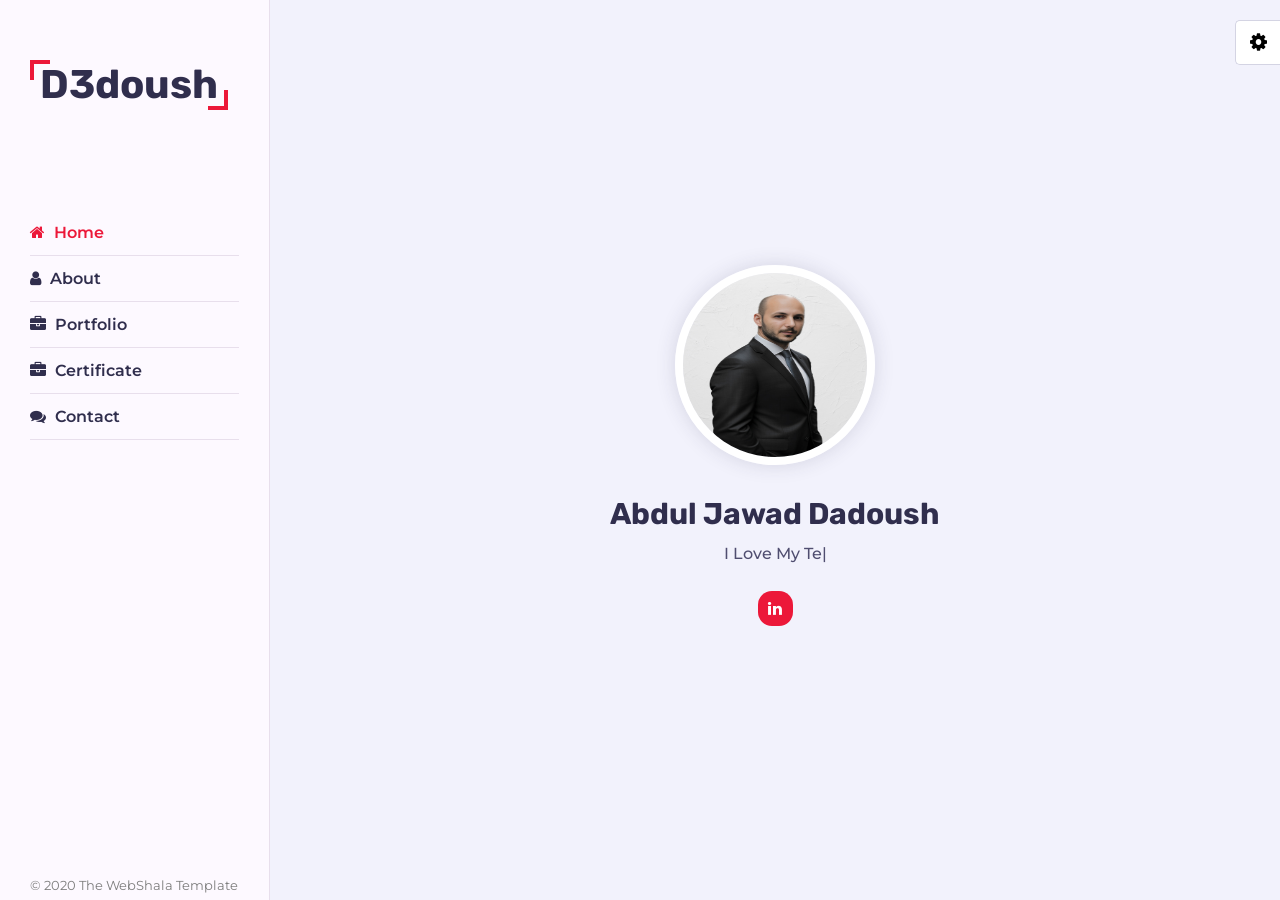
==== index.html @ fc51010d "add new pics2" ====
<!DOCTYPE html>
<html lang="pt-br">

<head>
  <title>Personal Portfolio Template</title>
  <meta charset="utf-8">
  <meta name="viewport" content="width=device-width, initial-scale=1">
  <!-- Template css Files -->
  <link rel="stylesheet" href="css/style.css" type="text/css">

  <!-- Live Style Switcher - Demo Only -->
  <link rel="stylesheet" class="alternate-style" title="pink" href="css/skins/pink.css" type="text/css">
  <link rel="stylesheet" class="alternate-style" title="blue" href="css/skins/blue.css" type="text/css" disabled>
  <link rel="stylesheet" class="alternate-style" title="green" href="css/skins/green.css" type="text/css" disabled>
  <link rel="stylesheet" class="alternate-style" title="orange" href="css/skins/orange.css" type="text/css" disabled>
  <link rel="stylesheet" class="alternate-style" title="yellow" href="css/skins/yellow.css" type="text/css" disabled>
  <link rel="stylesheet" href="css/styleSwitcher.css" type="text/css">
</head>

<body>

  <!-- Preloader -->
  <div class="preloader">
    <div class="loader">

    </div>
  </div>
  <!-- Preloader End -->

  <!-- Main Container -->
  <div class="main-container">
    <!-- Aside -->
    <div class="aside">
      <!-- Nav Toggler Btn -->
      <div class="nav-toggler">
        <span></span>
      </div>
      <div class="aside-inner">
        <!-- Logo -->
        <div class="logo">
          <a href="#">D3doush</a>
        </div>
        <!-- Nav -->
        <ul class="nav">
          <li><a href="#home" class="active"><i class="fa fa-home"></i> Home</a></li>
          <li><a href="#about"><i class="fa fa-user"></i> About</a></li>
          <li><a href="#portfolio"><i class="fa fa-briefcase"></i> Portfolio</a></li>
          <li><a href="#Certificate"><i class="fa fa-briefcase"></i> Certificate</a></li>
          <li><a href="#contact"><i class="fa fa-comments"></i> Contact</a></li>
        </ul>
        <!-- Copyright -->
        <div class="copyright-text">
          &copy; 2020 The WebShala Template
        </div>
      </div>
    </div>
    <!-- Aside End -->
    <!-- Main Content -->
    <div class="main-content">

      <!-- Home Section -->
      <section class="home section active" id="home">
        <div class="container">
          <div class="intro">
            <img src="images/about.jpg" alt="profile" class="shadow-dark">
            <h1>Abdul Jawad Dadoush</h1>
            <span class="iTyped"></span>
            <div class="social-links">
              <a href="https://www.linkedin.com/in/abdul-jawad-dadoush/"><i class="fa fa-linkedin"></i></a>
            </div>
          </div>
        </div>
      </section>
      <!-- Home Section End -->

      <!-- About Section -->
      <section class="about section" id="about">
        <div class="container">
          <div class="row">
            <div class="section-title padd-15">
              <h2>About Me</h2>
            </div>
          </div>
          <div class="row">
            <div class="about-content padd-15">
              <div class="row">
                <div class="about-text padd-15">
                  <h3>I'm Abdul Jawad  <span>VM Team Leader</span></h3>
                  <p>Hi! My name is Abdul Jawad, a results-driven Visual Merchandising Leader with over 15 years of experience across the beauty sectors. I specialize in aligning global VM strategies with regional market execution, leading cross-functional teams, and creating innovative, customer-centric visual solutions.

My work is firmly grounded in the vision and strategy of the Global and Middle East leadership, ensuring that all visual initiatives reflect brand excellence, regional relevance, and business impact. I bring deep technical knowledge, strategic vision, and hands-on field experience to every project I lead. </p>
                </div>
              </div>
              <div class="row">
                <div class="personal-info padd-15">
                  <div class="row">
                    <div class="info-item padd-15">
                      <p>Birthday : <span>11 Feb 1987</span></p>
                    </div>
                    <div class="info-item padd-15">
                      <p>Age : <span>38</span></p>
                    </div>
                    <div class="info-item padd-15">
                      <p>Website : <span>d3doush.github.io/AbdulJawad-Dadoush</span></p>
                    </div>
                    <div class="info-item padd-15">
                      <p>Email : <span>d3doush@hotmail.com</span></p>
                    </div>
                    <div class="info-item padd-15">
                      <p>Phone : <span>+966 56 98 10 543</span></p>
                    </div>
                    <div class="info-item padd-15">
                      <p>City : <span>Dammam</span></p>
                    </div>
                  </div>
                  <div class="row">
                    <div class="buttons padd-15">
                      <a href="Abdul-Jawad-Dadoush CV25.pdf" class="btn">Download Cv</a>
                      <a href="#contact" data-section-index="1" class="btn hire-me">Hire me</a>
                    </div>
                  </div>
                </div>
                <div class="skills padd-15">
                  <div class="row">
                    <div class="skill-item padd-15">
                      <h5>CorelDraw</h5>
                      <div class="progress">
                        <div class="progress-in" style="width: 60%;"></div>
                        <div class="skill-porcent">
                          60%
                        </div>
                      </div>
                    </div>
                    <div class="skill-item padd-15">
                      <h5>SketchUp</h5>
                      <div class="progress">
                        <div class="progress-in" style="width: 70%;"></div>
                        <div class="skill-porcent">
                          70%
                        </div>
                      </div>
                    </div>
                    <div class="skill-item padd-15">
                      <h5>Adobe Photoshop</h5>
                      <div class="progress">
                        <div class="progress-in" style="width: 75%;"></div>
                        <div class="skill-porcent">
                          75%
                        </div>
                      </div>
                    </div>
                    <div class="skill-item padd-15">
                      <h5>Adobe Illustrator</h5>
                      <div class="progress">
                        <div class="progress-in" style="width: 80%;"></div>
                        <div class="skill-porcent">
                          80%
                        </div>
                      </div>
                    </div>
                    <div class="skill-item padd-15">
                      <h5>Microsoft Excel</h5>
                      <div class="progress">
                        <div class="progress-in" style="width: 85%;"></div>
                        <div class="skill-porcent">
                          85%
                        </div>
                      </div>
                    </div>
                                        <div class="skill-item padd-15">
                      <h5>Adaptable & Quick learner
</h5>
                      <div class="progress">
                        <div class="progress-in" style="width: 100%;"></div>
                        <div class="skill-porcent">
                          100%
                        </div>
                      </div>
                    </div>
                  </div>
                </div>
              </div>
              <div class="row">
                <div class="my missions padd-15">
                  <h3 class="title">My Missions</h3>
                  <div class="row">
                    <div class="timeline-box padd-15">
                      <div class="timeline shadow-dark">
                        <!-- timeline Item -->
                        <div class="timeline-item">
                          <div class="circle-dot"></div>
                          <h4 class="timeline-title">VM Strategy Execution</h4>
                          <p class="timeline-text">Plan and execute Visual Merchandising strategies in stores/exhibitions.</p>
                        </div>
                        <!-- timeline Item End -->
                        <!-- timeline Item -->
                        <div class="timeline-item">
                          <div class="circle-dot"></div>
                          <h4 class="timeline-title">Brand Consistency</h4>
                          <p class="timeline-text">Ensure brand identity and visual guidelines are respected.</p>
                        </div>
                        <!-- timeline Item End -->
                        <!-- timeline Item -->
                        <div class="timeline-item">
                          <div class="circle-dot"></div>
                          <h4 class="timeline-title">Cross-Team Coordination</h4>
                          <p class="timeline-text">Coordinate with internal teams (Marketing, Sales, Store Managers, HQ)</p>
                        </div>
                        <!-- timeline Item End -->                         
                        <!-- timeline Item -->
                        <div class="timeline-item">
                          <div class="circle-dot"></div>
                          <h4 class="timeline-title">Training & Guidance</h4>
                          <p class="timeline-text">Provide training and guidance to field teams on VM standards.</p>
                        </div>
                        <!-- timeline Item End -->
                        <!-- timeline Item -->
                        <div class="timeline-item">
                          <div class="circle-dot"></div>
                          <h4 class="timeline-title">Budget Management</h4>
                          <p class="timeline-text">Manage budgets related to VM (production, maintenance, campaigns).</p>
                        </div>
                        <!-- timeline Item End -->
                        <!-- timeline Item -->
                        <div class="timeline-item">
                          <div class="circle-dot"></div>
                          <h4 class="timeline-title">Campaigns & Animations</h4>
                          <p class="timeline-text">Supervise animations / campaigns / promotional activities in stores.</p>
                        </div>
                        <!-- timeline Item End -->
                        <!-- timeline Item -->
                        <div class="timeline-item">
                          <div class="circle-dot"></div>
                          <h4 class="timeline-title">Quality Control & Reporting</h4>
                          <p class="timeline-text">Monitor execution quality and provide reports.</p>
                        </div>
                        <!-- timeline Item End -->
                        <!-- timeline Item -->
                        <div class="timeline-item">
                          <div class="circle-dot"></div>
                          <h4 class="timeline-title">Display Innovation</h4>
                          <p class="timeline-text">Propose and develop new display tools (stands, boxes, decorations).</p>
                        </div>
                        <!-- timeline Item End -->
                        <!-- timeline Item -->
                        <div class="timeline-item">
                          <div class="circle-dot"></div>
                          <h4 class="timeline-title">Trends & Technology Updates</h4>
                          <p class="timeline-text">Stay updated with latest VM trends and technologies.</p>
                        </div>
                        <!-- timeline Item End -->
                                                 <!-- timeline Item -->
                        <div class="timeline-item">
                          <div class="circle-dot"></div>
                          <h4 class="timeline-title">Team Leadership</h4>
                          <p class="timeline-text">Manage and lead teams of coordinators, supervisors, or Field VMs.</p>
                        </div>
                        <!-- timeline Item End -->
                        <!-- timeline Item -->
                        <div class="timeline-item">
                          <div class="circle-dot"></div>
                          <h4 class="timeline-title">Policies & Compliance</h4>
                          <p class="timeline-text">Strong focus on policies, compliance, and company procedures.</p>
                        </div>
                        <!-- timeline Item End -->
                        <!-- timeline Item -->
                        <div class="timeline-item">
                          <div class="circle-dot"></div>
                          <h4 class="timeline-title">KPI & Performance Management</h4>
                          <p class="timeline-text">Involves leadership and performance management (KPIs) of a large team.</p>
                        </div>
                        <!-- timeline Item End -->
                        <!-- timeline Item -->
                        <div class="timeline-item">
                          <div class="circle-dot"></div>
                          <h4 class="timeline-title">Systems & Processes Development</h4>
                          <p class="timeline-text">Strong role in developing internal policies, systems, and processes.</p>
                        </div>
                        <!-- timeline Item End -->
                        <!-- timeline Item -->
                        <div class="timeline-item">
                          <div class="circle-dot"></div>
                          <h4 class="timeline-title">Local Culture Adaptation</h4>
                          <p class="timeline-text">Special emphasis on local culture adaptation (SAUDI ARABIA KINGDOM region).</p>
                        </div>
                        <!-- timeline Item End -->
                        <!-- timeline Item -->
                        <div class="timeline-item">
                          <div class="circle-dot"></div>
                          <h4 class="timeline-title">Health & Safety Compliance</h4>
                          <p class="timeline-text">Responsibility for health & safety compliance during installations.</p>
                        </div>
                        <!-- timeline Item End -->
                        <!-- timeline Item -->
                        <div class="timeline-item">
                          <div class="circle-dot"></div>
                          <h4 class="timeline-title">Store Openings & Refits</h4>
                          <p class="timeline-text">Strong focus on store openings and refits.</p>
                        </div>
                        <!-- timeline Item End -->
                        <!-- timeline Item -->
                        <div class="timeline-item">
                          <div class="circle-dot"></div>
                          <h4 class="timeline-title">Large-Scale Animations / Podiums</h4>
                          <p class="timeline-text">Manages large-scale animations and podiums (malls, mega events).</p>
                        </div>
                        <!-- timeline Item End --> 
                        <!-- timeline Item -->
                        <div class="timeline-item">
                          <div class="circle-dot"></div>
                          <h4 class="timeline-title">Store & Counter Maintenance</h4>
                          <p class="timeline-text">Oversees maintenance of stores and counters to ensure high standards.</p>
                        </div>
                        <!-- timeline Item End --> 
                        <!-- timeline Item -->
                        <div class="timeline-item">
                          <div class="circle-dot"></div>
                          <h4 class="timeline-title">Sustainability Projects</h4>
                          <p class="timeline-text">Leads sustainability projects (recycling, reusing, eco-friendly disposal).</p>
                        </div>
                        <!-- timeline Item End --> 
                        <!-- timeline Item -->
                        <div class="timeline-item">
                          <div class="circle-dot"></div>
                          <h4 class="timeline-title">HQ–Regional–Local Alignment</h4>
                          <p class="timeline-text">Acts as a bridge between HQ, regional, local teams, retailers, and suppliers.</p>
                        </div>
                        <!-- timeline Item End -->                                                                                                                                                                                                                                 
                      </div>
                    </div>
                  </div>
                <div class="education padd-15">
                  <h3 class="title">Education</h3>
                  <div class="row">
                    <div class="timeline-box padd-15">
                      <div class="timeline shadow-dark">
                        <!-- timeline Item -->
                        <div class="timeline-item">
                          <div class="circle-dot"></div>
                          <h6 class="timeline-date"><i class="fa fa-calendar"></i> 2012</h6>
                          <h4 class="timeline-title">Retail</h4>
                          <p class="timeline-text">BTEC EDEXCEL.</p>
                        </div>
                        <!-- timeline Item End -->
                      </div>
                    </div>
                  </div>
                </div>
                <div class="proud to padd-15">
                  <h3 class="title">Proud to</h3>
                  <div class="row">
                    <div class="timeline-box padd-15">
                      <div class="timeline shadow-dark">
                        <!-- timeline Item -->
                        <div class="timeline-item">
                          <div class="circle-dot"></div>
                          <h6 class="timeline-date"><i class="fa fa-calendar"></i> 2025</h6>
                          <h4 class="timeline-title">Logistics & Supply Chain</h4>
                          <p class="timeline-text">Developed and implemented a inventory system, improving field accuracy and asset control.</p>
                        </div>
                        <!-- timeline Item End -->
                        <!-- timeline Item -->
                        <div class="timeline-item">
                          <div class="circle-dot"></div>
                          <h6 class="timeline-date"><i class="fa fa-calendar"></i> 2023</h6>
                          <h4 class="timeline-title">Visual Merchandising</h4>
                          <p class="timeline-text">Created an interactive Google Maps visualization tool displaying all POS locations across the Eastern Region, enabling visiting & auditing by senior management without field assistance.</p>
                        </div>
                        <!-- timeline Item End -->
                        <!-- timeline Item -->
                        <div class="timeline-item">
                          <div class="circle-dot"></div>
                          <h6 class="timeline-date"><i class="fa fa-calendar"></i> 2022</h6>
                          <h4 class="timeline-title">Visual Merchandising / Asset Management</h4>
                          <p class="timeline-text">Led full classification of POSM across the Kingdom within record time.</p>
                        </div>
                        <!-- timeline Item End -->                         
                        <!-- timeline Item -->
                        <div class="timeline-item">
                          <div class="circle-dot"></div>
                          <h6 class="timeline-date"><i class="fa fa-calendar"></i> 2022</h6>
                          <h4 class="timeline-title">Marketing</h4>
                          <p class="timeline-text">Designed a Snapchat filter for Women’s Day across multiple brands.</p>
                        </div>
                        <!-- timeline Item End -->
                      </div>
                    </div>
                  </div>
                </div>
              </div>

                <div class="experience padd-15">
                  <h3 class="title">Experience</h3>
                  <div class="row">
                    <div class="timeline-box padd-15">
                      <div class="timeline shadow-dark">
                        <!-- timeline Item -->
                        <div class="timeline-item">
                          <div class="circle-dot"></div>
                          <h6 class="timeline-date"><i class="fa fa-calendar"></i> 2019 - Now</h6>
                          <h4 class="timeline-title">Visual Merchandiser - Coty Beauty</h4>
                          <p class="timeline-text"><!-- كتابة عن المنصب//></p>
                        </div>
                        <!-- timeline Item End -->
                        <!-- timeline Item -->
                        <div class="timeline-item">
                          <div class="circle-dot"></div>
                          <h6 class="timeline-date"><i class="fa fa-calendar"></i> 2016 - 2018</h6>
                          <h4 class="timeline-title">Specialist - Sephora Arabia LTD</h4>
                          <p class="timeline-text"><!-- كتابة عن المنصب//></p>
                        </div>
                        <!-- timeline Item End -->
                        <!-- timeline Item -->
                        <div class="timeline-item">
                          <div class="circle-dot"></div>
                          <h6 class="timeline-date"><i class="fa fa-calendar"></i> 2014 - 2016</h6>
                          <h4 class="timeline-title">Field trainer - L’Oréal perfumes luxe KSA</h4>
                          <p class="timeline-text"><!-- كتابة عن المنصب--></p>
                        </div>
                        <!-- timeline Item End -->
                      </div>
                    </div>
                  </div>
                </div>
                
              </div>
            </div>
          </div>
        </div>
      </section>
      <!-- About Section End -->

      <!-- Service Section -->
      <section class="service section" id="services">
        <div class="container">
          <div class="row">
            <div class="section-title padd-15">
              <h2>Services</h2>
            </div>
          </div>
          <div class="row">
            <!-- Service item -->
            <div class="service-item padd-15">
              <div class="service-item-inner">
                <div class="icon"><i class="fa fa-laptop"></i></div>
                <h4>Web Design</h4>
                <p>Lorem Ipsum is simply dummy text of the printing and typesetting industry Lorem Ipsum.</p>
              </div>
            </div>
            <!-- Service item End -->
            <!-- Service item -->
            <div class="service-item padd-15">
              <div class="service-item-inner">
                <div class="icon"><i class="fa fa-photo"></i></div>
                <h4>Photography</h4>
                <p>Lorem Ipsum is simply dummy text of the printing and typesetting industry Lorem Ipsum.</p>
              </div>
            </div>
            <!-- Service item End -->
            <!-- Service item -->
            <div class="service-item padd-15">
              <div class="service-item-inner">
                <div class="icon"><i class="fa fa-code"></i></div>
                <h4>Web Development</h4>
                <p>Lorem Ipsum is simply dummy text of the printing and typesetting industry Lorem Ipsum.</p>
              </div>
            </div>
            <!-- Service item End -->
            <!-- Service item -->
            <div class="service-item padd-15">
              <div class="service-item-inner">
                <div class="icon"><i class="fa fa-film"></i></div>
                <h4>Video Editing</h4>
                <p>Lorem Ipsum is simply dummy text of the printing and typesetting industry Lorem Ipsum.</p>
              </div>
            </div>
            <!-- Service item End -->
            <!-- Service item -->
            <div class="service-item padd-15">
              <div class="service-item-inner">
                <div class="icon"><i class="fa fa-rocket"></i></div>
                <h4>Seo Optimization</h4>
                <p>Lorem Ipsum is simply dummy text of the printing and typesetting industry Lorem Ipsum.</p>
              </div>
            </div>
            <!-- Service Item End -->
            <!-- Service Item -->
            <div class="service-item padd-15">
              <div class="service-item-inner">
                <div class="icon"><i class="fa fa-paint-brush"></i></div>
                <h4>Logo Design</h4>
                <p>Lorem Ipsum is simply dummy text of the printing and typesetting industry Lorem Ipsum.</p>
              </div>
            </div>
            <!-- Service item End -->
          </div>
        </div>
      </section>
      <!-- Service Section End -->

      <!-- Portfolio Section -->
      <section class="portfolio section" id="portfolio">
        <div class="container">
          <div class="row">
            <div class="section-title padd-15">
              <h2>Portfolio</h2>
            </div>
          </div>
          <div class="row">
            <div class="portfolio-filter padd-15">
              <button type="button" class="active" data-filter="all">All</button>
              <button type="button" data-filter="POS">POS</button>
              <button type="button" data-filter="PODIUM">PODIUM</button>
              <button type="button" data-filter="FUN">FUN</button>
              <button type="button" data-filter="STAND">STAND</button>
            </div>
          </div>
          <div class="row">
             <!-- Portfolio Item -->
            <div class="portfolio-item padd-15" data-category="POS">
              <div class="portfolio-item-inner shadow-dark">
                <div class="portfolio-img">
                  <img src="images/portfolio/Rimmel-cp1.jpeg" alt="POS">
                </div>
                <div class="portfolio-info">
                  <h4>Rimmel K&F DISPLAY</h4>
                  <div class="icon">
                    <i class="fa fa-search"></i>
                  </div>
                </div>
              </div>
            </div>
            <!-- Portfolio Item End -->
                        <!-- Portfolio Item -->
            <div class="portfolio-item padd-15" data-category="POS">
              <div class="portfolio-item-inner shadow-dark">
                <div class="portfolio-img">
                  <img src="images/portfolio/Rimmel-cp.jpeg" alt="POS">
                </div>
                <div class="portfolio-info">
                  <h4>Rimmel K&F WINDOW DISPLAY</h4>
                  <div class="icon">
                    <i class="fa fa-search"></i>
                  </div>
                </div>
              </div>
            </div>
            <!-- Portfolio Item End --> 
             <!-- Portfolio Item -->
            <div class="portfolio-item padd-15" data-category="PODIUM">
              <div class="portfolio-item-inner shadow-dark">
                <div class="portfolio-img">
                  <img src="images/portfolio/BJS-WATSONS.jpg" alt="PODIUM">
                </div>
                <div class="portfolio-info">
                  <h4>BOURJOIS PODIUM</h4>
                  <div class="icon">
                    <i class="fa fa-search"></i>
                  </div>
                </div>
              </div>
            </div>
            <!-- Portfolio Item End -->
            <!-- Portfolio Item -->
            <div class="portfolio-item padd-15" data-category="POS">
              <div class="portfolio-item-inner shadow-dark">
                <div class="portfolio-img">
                  <img src="images/portfolio/BJS3.jpg" alt="POS">
                </div>
                <div class="portfolio-info">
                  <h4>BOURJOIS PERFUME WINDOW DISPLAY</h4>
                  <div class="icon">
                    <i class="fa fa-search"></i>
                  </div>
                </div>
              </div>
            </div>
            <!-- Portfolio Item End -->
            <!-- Portfolio Item -->
            <div class="portfolio-item padd-15" data-category="POS">
              <div class="portfolio-item-inner shadow-dark">
                <div class="portfolio-img">
                  <img src="images/portfolio/BJS4.jpg" alt="POS">
                </div>
                <div class="portfolio-info">
                  <h4>BOURJOIS PERFUME WINDOW DISPLAY</h4>
                  <div class="icon">
                    <i class="fa fa-search"></i>
                  </div>
                </div>
              </div>
            </div>
            <!-- Portfolio Item End -->            
            <!-- Portfolio Item -->
            <div class="portfolio-item padd-15" data-category="POS">
              <div class="portfolio-item-inner shadow-dark">
                <div class="portfolio-img">
                  <img src="images/portfolio/1_2 - Photo.jpg" alt="POS">
                </div>
                <div class="portfolio-info">
                  <h4>POS COTY BEAUTY 25</h4>
                  <div class="icon">
                    <i class="fa fa-search"></i>
                  </div>
                </div>
              </div>
            </div>
            <!-- Portfolio Item End -->
            <!-- Portfolio Item -->
            <div class="portfolio-item padd-15" data-category="POS">
              <div class="portfolio-item-inner shadow-dark">
                <div class="portfolio-img">
                  <img src="images/portfolio/1_3 - Photo.jpg" alt="POS">
                </div>
                <div class="portfolio-info">
                  <h4>POS COTY BEAUTY 25</h4>
                  <div class="icon">
                    <i class="fa fa-search"></i>
                  </div>
                </div>
              </div>
            </div>
            <!-- Portfolio Item End -->
            <!-- Portfolio Item -->
            <div class="portfolio-item padd-15" data-category="POS">
              <div class="portfolio-item-inner shadow-dark">
                <div class="portfolio-img">
                  <img src="images/portfolio/1_4 - Photo.jpg" alt="POS">
                </div>
                <div class="portfolio-info">
                  <h4>POS COTY BEAUTY 25</h4>
                  <div class="icon">
                    <i class="fa fa-search"></i>
                  </div>
                </div>
              </div>
            </div>
            <!-- Portfolio Item End -->
            <!-- Portfolio Item -->
            <div class="portfolio-item padd-15" data-category="POS">
              <div class="portfolio-item-inner shadow-dark">
                <div class="portfolio-img">
                  <img src="images/portfolio/Gift Tower.jpg" alt="POS">
                </div>
                <div class="portfolio-info">
                  <h4>POS COTY BEAUTY 25</h4>
                  <div class="icon">
                    <i class="fa fa-search"></i>
                  </div>
                </div>
              </div>
            </div>
            <!-- Portfolio Item End -->
            <!-- Portfolio Item -->
            <div class="portfolio-item padd-15" data-category="POS">
              <div class="portfolio-item-inner shadow-dark">
                <div class="portfolio-img">
                  <img src="images/portfolio/WATSONS1.jpg" alt="POS">
                </div>
                <div class="portfolio-info">
                  <h4>WATSONS 23</h4>
                  <div class="icon">
                    <i class="fa fa-search"></i>
                  </div>
                </div>
              </div>
            </div>
            <!-- Portfolio Item End -->

            <!-- Portfolio Item -->
            <div class="portfolio-item padd-15" data-category="POS">
              <div class="portfolio-item-inner shadow-dark">
                <div class="portfolio-img">
                  <img src="images/portfolio/RML3.jpg" alt="POS">
                </div>
                <div class="portfolio-info">
                  <h4>WATSONS 23</h4>
                  <div class="icon">
                    <i class="fa fa-search"></i>
                  </div>
                </div>
              </div>
            </div>
            <!-- Portfolio Item End -->
            <!-- Portfolio Item -->
            <div class="portfolio-item padd-15" data-category="POS">
              <div class="portfolio-item-inner shadow-dark">
                <div class="portfolio-img">
                  <img src="images/portfolio/WATSONSENDYEAR.jpg" alt="POS">
                </div>
                <div class="portfolio-info">
                  <h4>WATSONS 22</h4>
                  <div class="icon">
                    <i class="fa fa-search"></i>
                  </div>
                </div>
              </div>
            </div>
            <!-- Portfolio Item End -->
            <!-- Portfolio Item -->
            <div class="portfolio-item padd-15" data-category="POS">
              <div class="portfolio-item-inner shadow-dark">
                <div class="portfolio-img">
                  <img src="images/portfolio/WATSONS2.jpg" alt="POS">
                </div>
                <div class="portfolio-info">
                  <h4>WATSONS 23</h4>
                  <div class="icon">
                    <i class="fa fa-search"></i>
                  </div>
                </div>
              </div>
            </div>
            <!-- Portfolio Item End -->
            <!-- Portfolio Item -->
            <div class="portfolio-item padd-15" data-category="POS">
              <div class="portfolio-item-inner shadow-dark">
                <div class="portfolio-img">
                  <img src="images/portfolio/WATSONS3.jpg" alt="POS">
                </div>
                <div class="portfolio-info">
                  <h4>WATSONS 23</h4>
                  <div class="icon">
                    <i class="fa fa-search"></i>
                  </div>
                </div>
              </div>
            </div>
            <!-- Portfolio Item End -->
            <!-- Portfolio Item -->
            <div class="portfolio-item padd-15" data-category="POS">
              <div class="portfolio-item-inner shadow-dark">
                <div class="portfolio-img">
                  <img src="images/portfolio/WATSONS4.jpg" alt="POS">
                </div>
                <div class="portfolio-info">
                  <h4>WATSONS 23</h4>
                  <div class="icon">
                    <i class="fa fa-search"></i>
                  </div>
                </div>
              </div>
            </div>
            <!-- Portfolio Item End -->
            <!-- Portfolio Item -->
            <div class="portfolio-item padd-15" data-category="POS">
              <div class="portfolio-item-inner shadow-dark">
                <div class="portfolio-img">
                  <img src="images/portfolio/bjs.jpg" alt="POS">
                </div>
                <div class="portfolio-info">
                  <h4>Bourjois</h4>
                  <div class="icon">
                    <i class="fa fa-search"></i>
                  </div>
                </div>
              </div>
            </div>
            <!-- Portfolio Item End -->
            <!-- Portfolio Item -->
            <div class="portfolio-item padd-15" data-category="POS">
              <div class="portfolio-item-inner shadow-dark">
                <div class="portfolio-img">
                  <img src="images/portfolio/bjs1.jpg" alt="POS">
                </div>
                <div class="portfolio-info">
                  <h4>Bourjois</h4>
                  <div class="icon">
                    <i class="fa fa-search"></i>
                  </div>
                </div>
              </div>
            </div>
            <!-- Portfolio Item End -->
            <!-- Portfolio Item -->
            <div class="portfolio-item padd-15" data-category="PODIUM">
              <div class="portfolio-item-inner shadow-dark">
                <div class="portfolio-img">
                  <img src="images/portfolio/podium jan23_1 - Photo.jpg" alt="PODIUM">
                </div>
                <div class="portfolio-info">
                  <h4>PODIUM RIMMEL 23</h4>
                  <div class="icon">
                    <i class="fa fa-search"></i>
                  </div>
                </div>
              </div>
            </div>
            <!-- Portfolio Item End -->
            <!-- Portfolio Item -->
            <div class="portfolio-item padd-15" data-category="PODIUM">
              <div class="portfolio-item-inner shadow-dark">
                <div class="portfolio-img">
                  <img src="images/portfolio/RML2.jpg" alt="PODIUM">
                </div>
                <div class="portfolio-info">
                  <h4>PODIUM RIMMEL 23</h4>
                  <div class="icon">
                    <i class="fa fa-search"></i>
                  </div>
                </div>
              </div>
            </div>
            <!-- Portfolio Item End -->            
            <!-- Portfolio Item -->
            <div class="portfolio-item padd-15" data-category="PODIUM">
              <div class="portfolio-item-inner shadow-dark">
                <div class="portfolio-img">
                  <img src="images/portfolio/RML4.jpg" alt="PODIUM">
                </div>
                <div class="portfolio-info">
                  <h4>PODIUM RIMMEL 23</h4>
                  <div class="icon">
                    <i class="fa fa-search"></i>
                  </div>
                </div>
              </div>
            </div>
            <!-- Portfolio Item End -->            
            <!-- Portfolio Item -->
            <div class="portfolio-item padd-15" data-category="PODIUM">
              <div class="portfolio-item-inner shadow-dark">
                <div class="portfolio-img">
                  <img src="images/portfolio/RML1.jpg" alt="PODIUM">
                </div>
                <div class="portfolio-info">
                  <h4>PODIUM RIMMEL 21</h4>
                  <div class="icon">
                    <i class="fa fa-search"></i>
                  </div>
                </div>
              </div>
            </div>
            <!-- Portfolio Item End -->            
            <!-- Portfolio Item -->
            <div class="portfolio-item padd-15" data-category="PODIUM">
              <div class="portfolio-item-inner shadow-dark">
                <div class="portfolio-img">
                  <img src="images/portfolio/RML.jpg" alt="PODIUM">
                </div>
                <div class="portfolio-info">
                  <h4>PODIUM RIMMEL 21</h4>
                  <div class="icon">
                    <i class="fa fa-search"></i>
                  </div>
                </div>
              </div>
            </div>
            <!-- Portfolio Item End -->            
            <!-- Portfolio Item -->
            <div class="portfolio-item padd-15" data-category="PODIUM">
              <div class="portfolio-item-inner shadow-dark">
                <div class="portfolio-img">
                  <img src="images/portfolio/BJS-RIYADH.jpg" alt="PODIUM">
                </div>
                <div class="portfolio-info">
                  <h4>Boulevard city Riyadh</h4>
                  <div class="icon">
                    <i class="fa fa-search"></i>
                  </div>
                </div>
              </div>
            </div>
            <!-- Portfolio Item End -->
            <!-- Portfolio Item -->
            <div class="portfolio-item padd-15" data-category="PODIUM">
              <div class="portfolio-item-inner shadow-dark">
                <div class="portfolio-img">
                  <img src="images/portfolio/BJS-RIYADH1.jpg" alt="PODIUM">
                </div>
                <div class="portfolio-info">
                  <h4>Boulevard city Riyadh</h4>
                  <div class="icon">
                    <i class="fa fa-search"></i>
                  </div>
                </div>
              </div>
            </div>
            <!-- Portfolio Item End -->
            <!-- Portfolio Item -->
            <div class="portfolio-item padd-15" data-category="PODIUM">
              <div class="portfolio-item-inner shadow-dark">
                <div class="portfolio-img">
                  <img src="images/portfolio/BJS-RIYADH2.jpg" alt="PODIUM">
                </div>
                <div class="portfolio-info">
                  <h4>Boulevard city Riyadh</h4>
                  <div class="icon">
                    <i class="fa fa-search"></i>
                  </div>
                </div>
              </div>
            </div>
            <!-- Portfolio Item End -->
           <!-- Portfolio Item -->
            <div class="portfolio-item padd-15" data-category="PODIUM">
              <div class="portfolio-item-inner shadow-dark">
                <div class="portfolio-img">
                  <img src="images/portfolio/BJS-RIYADH3.jpg" alt="PODIUM">
                </div>
                <div class="portfolio-info">
                  <h4>Boulevard city Riyadh</h4>
                  <div class="icon">
                    <i class="fa fa-search"></i>
                  </div>
                </div>
              </div>
            </div>
            <!-- Portfolio Item End -->
            <!-- Portfolio Item -->
            <div class="portfolio-item padd-15" data-category="PODIUM">
              <div class="portfolio-item-inner shadow-dark">
                <div class="portfolio-img">
                  <img src="images/portfolio/podium jan23_2 - Photo.jpg" alt="PODIUM">
                </div>
                <div class="portfolio-info">
                  <h4>PODIUM RIMMEL 23</h4>
                  <div class="icon">
                    <i class="fa fa-search"></i>
                  </div>
                </div>
              </div>
            </div>
            <!-- Portfolio Item End -->
            <!-- Portfolio Item -->
            <div class="portfolio-item padd-15" data-category="PODIUM">
              <div class="portfolio-item-inner shadow-dark">
                <div class="portfolio-img">
                  <img src="images/portfolio/podium jan23_3 - Photo.jpg" alt="PODIUM">
                </div>
                <div class="portfolio-info">
                  <h4>PODIUM RIMMEL 23</h4>
                  <div class="icon">
                    <i class="fa fa-search"></i>
                  </div>
                </div>
              </div>
            </div>
            <!-- Portfolio Item End -->
            <!-- Portfolio Item -->
            <div class="portfolio-item padd-15" data-category="PODIUM">
              <div class="portfolio-item-inner shadow-dark">
                <div class="portfolio-img">
                  <img src="images/portfolio/podium jan23_6 - Photo.jpg" alt="PODIUM">
                </div>
                <div class="portfolio-info">
                  <h4>PODIUM RIMMEL 23</h4>
                  <div class="icon">
                    <i class="fa fa-search"></i>
                  </div>
                </div>
              </div>
            </div>
            <!-- Portfolio Item End -->
            <!-- Portfolio Item -->
            <div class="portfolio-item padd-15" data-category="PODIUM">
              <div class="portfolio-item-inner shadow-dark">
                <div class="portfolio-img">
                  <img src="images/portfolio/podium jan23_4 - Photo.jpg" alt="PODIUM">
                </div>
                <div class="portfolio-info">
                  <h4>PODIUM RIMMEL 23</h4>
                  <div class="icon">
                    <i class="fa fa-search"></i>
                  </div>
                </div>
              </div>
            </div>
            <!-- Portfolio Item End -->
            <!-- Portfolio Item -->
            <div class="portfolio-item padd-15" data-category="PODIUM">
              <div class="portfolio-item-inner shadow-dark">
                <div class="portfolio-img">
                  <img src="images/portfolio/MF_2 - Photo.jpg" alt="PODIUM">
                </div>
                <div class="portfolio-info">
                  <h4>MAX FACTOR PODIUM</h4>
                  <div class="icon">
                    <i class="fa fa-search"></i>
                  </div>
                </div>
              </div>
            </div>
            <!-- Portfolio Item End -->
            <!-- Portfolio Item -->
            <div class="portfolio-item padd-15" data-category="PODIUM">
              <div class="portfolio-item-inner shadow-dark">
                <div class="portfolio-img">
                  <img src="images/portfolio/MF_3 - Photo.jpg" alt="PODIUM">
                </div>
                <div class="portfolio-info">
                  <h4>MAX FACTOR PODIUM</h4>
                  <div class="icon">
                    <i class="fa fa-search"></i>
                  </div>
                </div>
              </div>
            </div>
            <!-- Portfolio Item End -->
            <!-- Portfolio Item -->
            <div class="portfolio-item padd-15" data-category="PODIUM">
              <div class="portfolio-item-inner shadow-dark">
                <div class="portfolio-img">
                  <img src="images/portfolio/MF_4 - Photo.jpg" alt="PODIUM">
                </div>
                <div class="portfolio-info">
                  <h4>MAX FACTOR PODIUM</h4>
                  <div class="icon">
                    <i class="fa fa-search"></i>
                  </div>
                </div>
              </div>
            </div>
            <!-- Portfolio Item End -->
            <!-- Portfolio Item -->
            <div class="portfolio-item padd-15" data-category="FUN">
              <div class="portfolio-item-inner shadow-dark">
                <div class="portfolio-img">
                  <img src="images/portfolio/nars1.jpg" alt="FUN">
                </div>
                <div class="portfolio-info">
                  <h4>Ice Cream Cart</h4>
                  <div class="icon">
                    <i class="fa fa-search"></i>
                  </div>
                </div>
              </div>
            </div>
            <!-- Portfolio Item End -->
            <!-- Portfolio Item -->
            <div class="portfolio-item padd-15" data-category="FUN">
              <div class="portfolio-item-inner shadow-dark">
                <div class="portfolio-img">
                  <img src="images/portfolio/nars2.jpg" alt="FUN">
                </div>
                <div class="portfolio-info">
                  <h4>Ice Cream Cart</h4>
                  <div class="icon">
                    <i class="fa fa-search"></i>
                  </div>
                </div>
              </div>
            </div>
            <!-- Portfolio Item End -->
            <!-- Portfolio Item -->
            <div class="portfolio-item padd-15" data-category="FUN">
              <div class="portfolio-item-inner shadow-dark">
                <div class="portfolio-img">
                  <img src="images/portfolio/DROP THE BALL.jpg" alt="FUN">
                </div>
                <div class="portfolio-info">
                  <h4>Drop the Ball</h4>
                  <div class="icon">
                    <i class="fa fa-search"></i>
                  </div>
                </div>
              </div>
            </div>
            <!-- Portfolio Item End -->
            <!-- Portfolio Item -->
            <div class="portfolio-item padd-15" data-category="FUN">
              <div class="portfolio-item-inner shadow-dark">
                <div class="portfolio-img">
                  <img src="images/portfolio/DROP THE BALL1.jpg" alt="FUN">
                </div>
                <div class="portfolio-info">
                  <h4>Drop the Ball</h4>
                  <div class="icon">
                    <i class="fa fa-search"></i>
                  </div>
                </div>
              </div>
            </div>
            <!-- Portfolio Item End -->
            <!-- Portfolio Item -->
            <div class="portfolio-item padd-15" data-category="FUN">
              <div class="portfolio-item-inner shadow-dark">
                <div class="portfolio-img">
                  <img src="images/portfolio/DROP THE BALL2.jpg" alt="FUN">
                </div>
                <div class="portfolio-info">
                  <h4>Drop the Ball</h4>
                  <div class="icon">
                    <i class="fa fa-search"></i>
                  </div>
                </div>
              </div>
            </div>
            <!-- Portfolio Item End -->
            <!-- Portfolio Item -->
            <div class="portfolio-item padd-15" data-category="FUN">
              <div class="portfolio-item-inner shadow-dark">
                <div class="portfolio-img">
                  <img src="images/portfolio/DROP THE BALL3.jpg" alt="FUN">
                </div>
                <div class="portfolio-info">
                  <h4>Drop the Ball</h4>
                  <div class="icon">
                    <i class="fa fa-search"></i>
                  </div>
                </div>
              </div>
            </div>
            <!-- Portfolio Item End -->
            <!-- Portfolio Item -->
            <div class="portfolio-item padd-15" data-category="STAND">
              <div class="portfolio-item-inner shadow-dark">
                <div class="portfolio-img">
                  <img src="images/portfolio/Stand.jpg" alt="STAND">
                </div>
                <div class="portfolio-info">
                  <h4>MAKE UP STAND</h4>
                  <div class="icon">
                    <i class="fa fa-search"></i>
                  </div>
                </div>
              </div>
            </div>
            <!-- Portfolio Item End -->
            <!-- Portfolio Item -->
            <div class="portfolio-item padd-15" data-category="STAND">
              <div class="portfolio-item-inner shadow-dark">
                <div class="portfolio-img">
                  <img src="images/portfolio/Stand1.jpg" alt="STAND">
                </div>
                <div class="portfolio-info">
                  <h4>MAKE UP STAND</h4>
                  <div class="icon">
                    <i class="fa fa-search"></i>
                  </div>
                </div>
              </div>
            </div>
            <!-- Portfolio Item End -->
            <!-- Portfolio Item -->
            <div class="portfolio-item padd-15" data-category="STAND">
              <div class="portfolio-item-inner shadow-dark">
                <div class="portfolio-img">
                  <img src="images/portfolio/Stand2.jpg" alt="STAND">
                </div>
                <div class="portfolio-info">
                  <h4>MAKE UP STAND</h4>
                  <div class="icon">
                    <i class="fa fa-search"></i>
                  </div>
                </div>
              </div>
            </div>
            <!-- Portfolio Item End -->
            <!-- Portfolio Item -->
            <div class="portfolio-item padd-15" data-category="STAND">
              <div class="portfolio-item-inner shadow-dark">
                <div class="portfolio-img">
                  <img src="images/portfolio/Stand3.jpg" alt="STAND">
                </div>
                <div class="portfolio-info">
                  <h4>MAKE UP STAND</h4>
                  <div class="icon">
                    <i class="fa fa-search"></i>
                  </div>
                </div>
              </div>
            </div>
            <!-- Portfolio Item End -->                                                    
          </div>
        </div>
      </section>
      <!-- Portfolio Section End -->


      
      <!-- Certificate Section -->
      <section class="portfolio section" id="Certificate">
        <div class="container">
          <div class="row">
            <div class="section-title padd-15">
              <h2>Certificate</h2>
            </div>
          </div>
          <div class="row">
            <div class="portfolio-filter padd-15">
              <button type="button" class="active" data-filter="all">All</button>
              <button type="button" data-filter="LVMH">LVMH</button>
              <button type="button" data-filter="CHALHOUB">CHALHOUB</button>
              <button type="button" data-filter="EDEXCEL">EDEXCEL</button>
            </div>
          </div>
          <div class="row">
            <!-- Certificate Item -->
            <div class="portfolio-item padd-15" data-category="POS">
              <div class="portfolio-item-inner shadow-dark">
                <div class="portfolio-img">
                  <img src="images/Certificate/LVMH INSIDE.jpg" alt="LVMH">
                </div>
                <div class="portfolio-info">
                  <h4>INSDIE LVMH</h4>
                  <div class="icon">
                    <i class="fa fa-search"></i>
                  </div>
                </div>
              </div>
            </div>
            <!-- Certificate Item End -->
                        <!-- Certificate Item -->
            <div class="portfolio-item padd-15" data-category="POS">
              <div class="portfolio-item-inner shadow-dark">
                <div class="portfolio-img">
                  <img src="images/Certificate/BTEC.jpg" alt="EDEXCEL">
                </div>
                <div class="portfolio-info">
                  <h4>BTEC</h4>
                  <div class="icon">
                    <i class="fa fa-search"></i>
                  </div>
                </div>
              </div>
            </div>
            <!-- Certificate Item End -->
          </div>
        </div>
      </section>
      <!-- Certificate Section End -->

      


      <!-- Blog Section -->
      <section class="blog section" id="blog">
        <div class="container">
          <div class="row">
            <div class="section-title padd-15">
              <h2>Latest Blog</h2>
            </div>
          </div>
          <div class="row">
            <!-- Blog Item -->
            <div class="blog-item padd-15">
              <div class="blog-item-inner shadow-dark">
                <div class="blog-img">
                  <img src="images/blog/1.jpg" alt="">
                  <div class="blog-date">
                    4 jun 2020
                  </div>
                </div>
                <div class="blog-info">
                  <h4 class="blog-title">Responsive Web Design</h4>
                  <p class="blog-description">Lorem ipsum dolor sit amet, consectetur adipisicing elit. Dolore, porro rem quod illo
                    quam, eum alias id, repellendus magni, quas.</p>
                  <p class="blog-tags">Tags : <a href="#">Html</a> , <a href="#">css</a></p>
                </div>
              </div>
            </div>
            <!-- Blog Item End -->
            <!-- Blog Item -->
            <div class="blog-item padd-15">
              <div class="blog-item-inner shadow-dark">
                <div class="blog-img">
                  <img src="images/blog/2.jpg" alt="">
                  <div class="blog-date">
                    4 jun 2020
                  </div>
                </div>
                <div class="blog-info">
                  <h4 class="blog-title">Creative Slideshow</h4>
                  <p class="blog-description">Lorem ipsum dolor sit amet, consectetur adipisicing elit. Dolore, porro rem quod illo
                    quam, eum alias id, repellendus magni, quas.</p>
                  <p class="blog-tags">Tags : <a href="#">Html</a> , <a href="#">Javascript</a></p>
                </div>
              </div>
            </div>
            <!-- Blog Item End -->
            <!-- Blog Item -->
            <div class="blog-item padd-15">
              <div class="blog-item-inner shadow-dark">
                <div class="blog-img">
                  <img src="images/blog/3.jpg" alt="">
                  <div class="blog-date">
                    4 jun 2020
                  </div>
                </div>
                <div class="blog-info">
                  <h4 class="blog-title">Image Gallery Lightbox</h4>
                  <p class="blog-description">Lorem ipsum dolor sit amet, consectetur adipisicing elit. Dolore, porro rem quod illo
                    quam, eum alias id, repellendus magni, quas.</p>
                  <p class="blog-tags">Tags : <a href="#">Javascript</a></p>
                </div>
              </div>
            </div>
            <!-- Blog Item End -->
          </div>
        </div>
      </section>
      <!-- Blog Section End -->

      <!-- Contact Section -->
      <section class="contact section" id="contact">
        <div class="container">
          <div class="row">
            <div class="section-title padd-15">
              <h2>Contact Me</h2>
            </div>
          </div>
          <div class="row">
            <!-- contact-info-item  -->
            <div class="contact-info-item padd-15">
              <div class="icon">
                <i class="fa fa-phone"></i>
                <h4>Call Us On</h4>
                <p>+966 56 98 10 543</p>
              </div>
            </div>
            <!-- contact-info-item end -->
            <!-- contact-info-item  -->
            <div class="contact-info-item padd-15">
              <div class="icon">
                <i class="fa fa-map-marker"></i>
                <h4>Office</h4>
                <p>Prince Turkey St., Khobar, KSA</p>
              </div>
            </div>
            <!-- contact-info-item end -->
            <!-- contact-info-item  -->
            <div class="contact-info-item padd-15">
              <div class="icon">
                <i class="fa fa-envelope"></i>
                <h4>Email</h4>
                <p>D3doush@hotmail.com</p>
              </div>
            </div>
            <!-- contact-info-item end -->
          </div>

          <!-- Contact Form -->
          
          <!-- Contact Form End -->
        </div>
      </section>
      <!-- Contact Section End -->

    </div>
    <!-- Main Content End -->
  </div>
  <!-- Main Container End -->

  <!-- Lightbox -->
  <div class="lightbox">
    <div class="lightbox-content">
      <div class="lightbox-close">&times;</div>
      <img src="" alt="" onclick="nextItem()" class="lightbox-img">
      <div class="lightbox-caption">
        <div class="caption-text"></div>
        <div class="caption-counter"></div>
      </div>
    </div>
    <div class="lightbox-controls">
      <div class="prev-item" onclick="prevItem()"><i class="fa fa-angle-left"></i></div>
      <div class="next-item" onclick="nextItem()"><i class="fa fa-angle-right"></i></div>
    </div>
  </div>
  <!-- Lightbox End -->

  <!-- Live Style Switcher - Demo Only -->
  <div class="style-switcher">
    <div class="toggle-style-switcher">
      <i class="fa fa-cog fa-spin"></i>
    </div>
    <h5>Style Switcher</h5>
    <ul>
      <li><a href="javascript:void(0);" title="pink" style="background-color: #ec1839;" onclick="setActiveStyle('pink')"></a></li>
      <li><a href="javascript:void(0);" title="blue" style="background-color: #2196f3;" onclick="setActiveStyle('blue')"></a></li>
      <li><a href="javascript:void(0);" title="orange" style="background-color: #fa5b0f;" onclick="setActiveStyle('orange')"></a></li>
      <li><a href="javascript:void(0);" title="yellow" style="background-color: #ffb400;" onclick="setActiveStyle('yellow')"></a></li>
      <li><a href="javascript:void(0);" title="green" style="background-color: #72b626;" onclick="setActiveStyle('green')"></a></li>
    </ul>
    <h5>Body Skin</h5>
    <label>
      <input type="radio" class="body-skin" name="body-skin" value="light" checked="true"> Light
    </label>
    <label>
      <input type="radio" class="body-skin" name="body-skin" value="dark"> Dark
    </label>
  </div>
  <!-- Live Style Switcher - Demo Only End -->

  <!-- Plugins -->
  <script src="js/ityped.min.js"></script>
  <!-- Template js -->
  <script src="js/script.js"></script>
  <!-- Live Style Js - Demo Only -->
  <script src="js/styleSwitcher.js"></script>
  <script data-goatcounter="https://d3doush.goatcounter.com/count"
        async src="//gc.zgo.at/count.js"></script>
  <!-- Cloudflare Web Analytics --><script defer src='https://static.cloudflareinsights.com/beacon.min.js' data-cf-beacon='{"token": "772f64a35126489686a43c63dbc616e3"}'></script><!-- End Cloudflare Web Analytics -->
</body>

</html>
---- css/style.css ----
/*Font Awesome Free Icon*/
@import url("https://stackpath.bootstrapcdn.com/font-awesome/4.7.0/css/font-awesome.min.css");
/*Google fonts*/
@import url('https://fonts.googleapis.com/css?family=Montserrat:400,500,600,700&display=swap');
@import url('https://fonts.googleapis.com/css?family=Rubik:500,700,900&display=swap');

/* General Style */
body {
    margin: 0;
    line-height: 1.5;
    font-size: 16px;
    font-family: 'Montserrat', sans-serif;
    font-weight: 400;
}

* {
    margin: 0;
    padding: 0;
    outline: none;
    text-decoration: none;
    box-sizing: border-box;
}

::before,
::after {
    box-sizing: border-box;
}

input,
textarea,
select {
    font-family: 'Montserrat', sans-serif;
}

.section {
    background-color: #f2f2fc;
    min-height: 100vh;
    display: block;
    padding: 0 30px;
    position: fixed;
    left: 270px;
    top: 0;
    right: 0;
    bottom: 0;
    z-index: 0;
    overflow-x: hidden;
    overflow-y: auto;
    opacity: 1;
    transition: all 0.3s ease;
    -webkit-transition: all 0.3s ease;
}

.section.active {
    opacity: 1;
    z-index: 2;
    animation: slideSection 1s ease;
    -webkit-animation: slideSection 1s ease;
    -moz-animation: slideSection 1s ease;
    -o-animation: slideSection 1s ease;
}

.section.back-section {
    z-index: 1;
}

@keyframes slideSection {
    0% {
        transform: translateX(100%);
        -webkit-transform: translateX(100%);
        -moz-transform: translateX(100%);
        -o-transform: translateX(100%);
    }

    100% {
        transform: translateX(0%);
        -webkit-transform: translateX(0%);
        -moz-transform: translateX(0%);
        -o-transform: translateX(0%);
    }
}

@-webkit-keyframes slideSection {
    0% {
        transform: translateX(100%);
        -webkit-transform: translateX(100%);
        -moz-transform: translateX(100%);
        -o-transform: translateX(100%);
    }

    100% {
        transform: translateX(0%);
        -webkit-transform: translateX(0%);
        -moz-transform: translateX(0%);
        -o-transform: translateX(0%);
    }
}

@-moz-keyframes slideSection {
    0% {
        transform: translateX(100%);
        -webkit-transform: translateX(100%);
        -moz-transform: translateX(100%);
        -o-transform: translateX(100%);
    }

    100% {
        transform: translateX(0%);
        -webkit-transform: translateX(0%);
        -moz-transform: translateX(0%);
        -o-transform: translateX(0%);
    }
}

@-o-keyframes slideSection {
    0% {
        transform: translateX(100%);
        -webkit-transform: translateX(100%);
        -moz-transform: translateX(100%);
        -o-transform: translateX(100%);
    }

    100% {
        transform: translateX(0%);
        -webkit-transform: translateX(0%);
        -moz-transform: translateX(0%);
        -o-transform: translateX(0%);
    }
}

.section .container {
    padding-top: 60px;
    padding-bottom: 70px;
}

.section-title {
    -ms-flex: 0 0 100%;
    flex: 0 0 100%;
    max-width: 100%;
    margin-bottom: 60px;
}

.section-title h2 {
    font-size: 40px;
    color: #302e4d;
    font-family: 'Rubik', sans-serif;
    font-weight: 700;
    margin: 0;
    position: relative;
}

.section-title h2::before {
    content: '';
    height: 4px;
    width: 50px;
    position: absolute;
    top: 100%;
    left: 0;
}

.section-title h2::after {
    content: '';
    height: 4px;
    width: 25px;
    position: absolute;
    top: 100%;
    left: 0;
    margin-top: 8px;
}

.row {
    display: -ms-flexbox;
    display: flex;
    -ms-flex-wrap: wrap;
    flex-wrap: wrap;
    margin-right: -15px;
    margin-left: -15px;
    position: relative;
}

.padd-15 {
    padding-left: 15px;
    padding-right: 15px;
}

.container {
    max-width: 1100px;
    width: 100%;
    margin: auto;
}

.shadow-dark {
    -webkit-box-shadow: 0 0 20px rgba(48, 46, 77, 0.15);
    box-shadow: 0 0 20px rgba(48, 46, 77, 0.15);
}

.btn {
    font-size: 16px;
    font-family: 'Rubik', sans-serif;
    font-weight: 500;
    padding: 12px 35px;
    color: #ffffff;
    border-radius: 40px;
    transition: all 0.3s ease;
    -webkit-transition: all 0.3s ease;
    display: inline-block;
    white-space: nowrap;
    border: none;
    cursor: pointer;
}

.btn:hover {
    -webkit-transform: scale(1.05);
    transform: scale(1.05);
}

.hidden {
    display: none !important;
}

/* Preloader */
.preloader {
    background-color: #222222;
    position: fixed;
    left: 0;
    top: 0;
    height: 100%;
    width: 100%;
    z-index: 150;
    display: flex;
    display: -ms-flexbox;
    -ms-flex-align: center;
    -ms-flex-pack: center;
    align-items: center;
    justify-content: center;
    transition: all 1s ease;
    -webkit-transition: all 1s ease;
}

.preloader.opacity-0 {
    opacity: 0;
}

.preloader .loader {
    height: 40px;
    width: 40px;
    border: 4px solid #e3e3e3;
    border-radius: 50%;
    border-top: 4px solid transparent;
    border-bottom: 4px solid transparent;
    animation: spin 2s linear infinite;
    -webkit-animation: spin 2s linear infinite;
}

@keyframes spin {
    0% {
        transform: rotate(0deg);
        -webkit-transform: rotate(0deg);
    }

    100% {
        transform: rotate(360deg);
        -webkit-transform: rotate(360deg);
    }
}

@-webkit-keyframes spin {
    0% {
        transform: rotate(0deg);
        -webkit-transform: rotate(0deg);
    }

    100% {
        transform: rotate(360deg);
        -webkit-transform: rotate(360deg);
    }
}

/* Aside */

.aside {
    width: 270px;
    background-color: #fdf9ff;
    position: fixed;
    height: 100%;
    left: 0;
    top: 0;
    z-index: 11;
    border-right: 1px solid #e8dfec;
    /* padding: 30px; */
    transition: all 0.3s ease;
    -webkit-transition: all 0.3s ease;
    /* overflow-y: auto; */
}

.aside .aside-inner {
    position: absolute;
    left: 0;
    top: 0;
    width: 100%;
    height: 100%;
    padding: 30px;
    overflow-y: auto;
}

.aside .logo {
    padding: 30px 0;
}

.aside .logo a {
    font-size: 40px;
    color: #302e4d;
    font-family: 'Rubik', sans-serif;
    font-weight: 700;
    text-decoration: none;
    display: inline-block;
    position: relative;
    padding: 0 10px;
    line-height: 50px;
}

.aside .logo a::before {
    content: '';
    height: 20px;
    width: 20px;
    position: absolute;
    top: 0;
    left: 0;
}

.aside .logo a::after {
    content: '';
    height: 20px;
    width: 20px;
    position: absolute;
    bottom: 0;
    right: 0;
}

.aside .nav-toggler {
    height: 40px;
    width: 45px;
    border: 1px solid #d4d4e3;
    cursor: pointer;
    position: fixed;
    left: 300px;
    top: 20px;
    z-index: 11;
    border-radius: 5px;
    background-color: #fdf9ff;
    /* display: -ms-flexbox;
    display: flex; */
    display: none;
    -ms-flex-align: center;
    align-items: center;
    justify-content: center;
    -ms-flex-pack: center;
    transition: all 0.3s ease;
    -webkit-transition: all 0.3s ease;
}

.aside .nav-toggler span {
    height: 2px;
    width: 18px;
    display: inline-block;
    position: relative;
}

.aside .nav-toggler.open span {
    background-color: transparent;
}

.aside .nav-toggler span::before {
    content: '';
    height: 2px;
    width: 18px;
    position: absolute;
    top: -6px;
    left: 0;
}

.aside .nav-toggler.open span::before {
    transform: rotate(45deg);
    -webkit-transform: rotate(45deg);
    top: 0px;
}

.aside .nav-toggler span::after {
    content: '';
    height: 2px;
    width: 18px;
    position: absolute;
    top: 6px;
    left: 0;
}

.aside .nav-toggler.open span::after {
    transform: rotate(-45deg);
    -webkit-transform: rotate(-45deg);
    top: 0px;
}

.aside .nav {
    list-style: none;
    margin: 70px 0;
    padding: 0;
}

.aside .nav li {
    display: block;
}

.aside .nav li a {
    font-size: 16px;
    font-weight: 600;
    color: #302e4d;
    text-decoration: none;
    line-height: 45px;
    display: block;
    border-bottom: 1px solid #e8dfec;
    -webkit-transition: all 0.3s ease;
    transition: all 0.3s ease;
    text-transform: capitalize;
}

.aside .nav li a:not(.active):hover {
    padding-left: 5px;
}

.aside .nav li a .fa {
    margin-right: 5px;
}

.aside .copyright-text {
    position: absolute;
    bottom: 5px;
    font-size: 13px;
    color: #7d7d7d;
}

/* Home Section */

.home {
    min-height: 100vh;
    display: -ms-flexbox;
    display: flex;
}

.home .intro {
    text-align: center;
}

.home .intro img {
    height: 200px;
    width: 200px;
    border-radius: 50%;
    display: inline-block;
    border: 8px solid #ffffff;
}

.home .intro h1 {
    font-size: 30px;
    color: #302e4d;
    font-family: 'Rubik', sans-serif;
    font-weight: 700;
    margin: 20px 0 5px;
}

.home .intro span {
    font-size: 16px;
    font-weight: 500;
    margin: 0;
    line-height: 22px;
    color: #504e70;

}

.home .intro .social-links {
    margin-top: 25px;
}

.home .intro .social-links a {
    height: 35px;
    width: 35px;
    display: inline-block;
    text-align: center;
    line-height: 35px;
    color: #ffffff;
    margin: 0 4px;
    border-radius: 40%;
    text-decoration: none;
    -webkit-transition: all 0.3s ease;
    transition: all 0.3s ease;
}

.home .intro .social-links a:hover {
    -webkit-transform: scale(1.1);
    transform: scale(1.1);
}

.ityped-cursor {
    /* font-size: 2.2rem; */
    opacity: 1;
    -webkit-animation: blink 0.3s infinite;
    -moz-animation: blink 0.3s infinite;
    animation: blink 0.3s infinite;
    animation-direction: alternate;
}

@keyframes blink {
    100% {
        opacity: 0;
    }
}

@-webkit-keyframes blink {
    100% {
        opacity: 0;
    }
}

@-moz-keyframes blink {
    100% {
        opacity: 0;
    }
}

/* About Section */

.about .about-content {
    -ms-flex: 0 0 100%;
    flex: 0 0 100%;
    max-width: 100%;
}

.about .about-content .about-text {
    -ms-flex: 0 0 100%;
    flex: 0 0 100%;
    max-width: 100%;
}

.about .about-content .about-text h3 {
    font-size: 24px;
    margin-bottom: 15px;
    font-weight: 700;
    color: #302e4d;
}

.about .about-content .about-text p {
    font-size: 16px;
    line-height: 25px;
    color: #020203;
    margin: 0;
}

.about .about-content .personal-info {
    -ms-flex: 0 0 60%;
    flex: 0 0 60%;
    max-width: 60%;
    margin-top: 40px;
}

.about .about-content .personal-info .info-item {
    -ms-flex: 0 0 50%;
    flex: 0 0 50%;
    max-width: 50%;
}

.about .about-content .personal-info .info-item p {
    font-weight: 600;
    padding: 10px 0;
    font-size: 16px;
    margin: 0;
    color: #302e4d;
    border-bottom: 1px solid #e8dfec;
}

.about .about-content .personal-info .info-item p span {
    font-weight: 400;
    color: #504e70;
    margin-left: 4px;
    display: inline-block;
}

.about .about-content .personal-info .buttons {
    margin-top: 30px;
}

.about .about-content .personal-info .buttons .btn {
    margin-right: 15px;
    margin-top: 10px;
}

.about .about-content .skills {
    -ms-flex: 0 0 40%;
    flex: 0 0 40%;
    max-width: 40%;
    margin-top: 40px;
}

.about .about-content .skills .skill-item {
    -ms-flex: 0 0 100%;
    flex: 0 0 100%;
    max-width: 100%;
}

.about .about-content .skills .skill-item h5 {
    line-height: 40px;
    font-weight: 600;
    font-size: 16px;
    color: #302e4d;
    text-transform: capitalize;
    margin: 0;
}

.about .about-content .skills .skill-item {
    margin-bottom: 30px;
}

.about .about-content .skills .skill-item .progress {
    background-color: #e3e3e3;
    height: 8px;
    border-radius: 4px;
    width: 100%;
    position: relative;
}

.about .about-content .skills .skill-item .progress .progress-in {
    position: absolute;
    left: 0;
    top: 0;
    height: 100%;
    border-radius: 4px;
}

.about .about-content .skills .skill-item .skill-porcent {
    line-height: 40px;
    position: absolute;
    right: 0;
    top: -40px;
    font-weight: 400;
    color: #302e4d;
}

.about .about-content .education {
    -ms-flex: 0 0 50%;
    flex: 0 0 50%;
    max-width: 50%;
    margin-top: 30px;
}

.about .about-content .experience {
    -ms-flex: 0 0 50%;
    flex: 0 0 50%;
    max-width: 50%;
    margin-top: 30px;
}

.about .about-content h3.title {
    font-size: 24px;
    margin-bottom: 30px;
    font-weight: 700;
    color: #302e4d;
}

.about .about-content .timeline {
    background-color: #fdf9ff;
    padding: 30px 15px;
    border: 1px solid #d4d4e3;
    border-radius: 10px;
    position: relative;
    width: 100%;
}

.about .about-content .timeline .timeline-item {
    position: relative;
    padding-left: 37px;
    padding-bottom: 50px;
}

.about .about-content .timeline .timeline-item::before {
    content: '';
    width: 1px;
    position: absolute;
    height: 100%;
    left: 7px;
    top: 0;
}

.about .about-content .timeline .timeline-item:last-child {
    padding-bottom: 0px;
}

.about .about-content .timeline-box {
    -ms-flex: 0 0 100%;
    flex: 0 0 100%;
    max-width: 100%;
}

.about .about-content .timeline .circle-dot {
    position: absolute;
    left: 0;
    top: 0px;
    height: 15px;
    width: 15px;
    left: 0px;
    border-radius: 50%;
}

.about .about-content .timeline .timeline-date {
    font-size: 14px;
    font-weight: 400;
    color: #504e70;
    margin-bottom: 12px;
}

.about .about-content .timeline .timeline-date .fa {
    margin-right: 5px;
}

.about .about-content .timeline .timeline-title {
    font-weight: 700;
    font-size: 18px;
    margin-bottom: 15px;
    text-transform: capitalize;
    color: #302e4d;
}

.about .about-content .timeline .timeline-text {
    font-size: 16px;
    line-height: 25px;
    color: #504e70;
    margin: 0;
}

/* Services Section */

.service .container {
    padding-bottom: 40px;
}

.service .service-item {
    flex: 0 0 33.33%;
    -ms-flex: 0 0 33.33%;
    max-width: 33.33%;
    margin-bottom: 30px;
    display: -ms-flexbox;
    display: flex;
}

.service .service-item .service-item-inner {
    background-color: #fdf9ff;
    border: 1px solid #d4d4e3;
    border-radius: 10px;
    padding: 30px 15px;
    text-align: center;
    transition: all 0.3s ease;
    -webkit-transition: all 0.3s ease;
}

.service .service-item .service-item-inner:hover {
    -webkit-box-shadow: 0 0 20px rgba(48, 46, 77, 0.15);
    box-shadow: 0 0 20px rgba(48, 46, 77, 0.15);
}

.service .service-item .service-item-inner .icon {
    height: 60px;
    width: 60px;
    display: block;
    margin: 0 auto 30px;
    text-align: center;
    border-radius: 50%;
    transition: all 0.3s ease;
    -webkit-transition: all 0.3s ease;
}

.service .service-item .service-item-inner .icon .fa {
    font-size: 40px;
    line-height: 60px;
    transition: all 0.3s ease;
    -webkit-transition: all 0.3s ease;
}

.service .service-item .service-item-inner:hover .icon .fa {
    font-size: 25px;
    color: #ffffff;
}

.service .service-item .service-item-inner h4 {
    font-size: 18px;
    margin-bottom: 15px;
    color: #302e4d;
    font-weight: 700;
    text-transform: capitalize;
}

.service .service-item .service-item-inner p {
    font-size: 16px;
    color: #504e70;
    line-height: 25px;
    margin: 0;
}

/* Portfolio Section */

.portfolio .container {
    padding-bottom: 40px;
}

.portfolio .portfolio-filter {
    flex: 0 0 100%;
    -ms-flex: 0 0 100%;
    max-width: 100%;
    text-align: center;
    margin-bottom: 40px;
}

.portfolio .portfolio-filter button {
    border: none;
    background-color: transparent;
    font-size: 18px;
    font-weight: 700;
    text-transform: capitalize;
    margin: 0 10px;
    color: #302e4d;
    cursor: pointer;
    border-bottom: 2px solid transparent;
    white-space: nowrap;
    padding-bottom: 2px;
    transition: all 0.3s ease;
    -webkit-transition: all 0.3s ease;
}

.portfolio .portfolio-item {
    flex: 0 0 33.33%;
    -ms-flex: 0 0 33.33%;
    max-width: 33.33%;
    margin-bottom: 30px;
}

.portfolio .portfolio-item.hide {
    display: none;
}

.portfolio .portfolio-item.show {
    display: block;
    animation: showItem 0.5s ease;
}

@keyframes showItem {
    0% {
        transform: scale(0.8);
        -webkit-transform: scale(0.8);
    }

    100% {
        transform: scale(1);
        -webkit-transform: scale(1);
    }
}

@-webkit-keyframes showItem {
    0% {
        transform: scale(0.8);
        -webkit-transform: scale(0.8);
        opacity: 0;
    }

    100% {
        transform: scale(1);
        -webkit-transform: scale(1);
        opacity: 1;
    }
}

.portfolio .portfolio-item-inner {
    border: 6px solid #fdf9ff;
    border-radius: 10px;
    overflow: hidden;
    cursor: pointer;
    position: relative;
}

.portfolio .portfolio-item-inner .portfolio-img img {
    width: 100%;
    display: block;
}

.portfolio .portfolio-item .portfolio-info {
    position: absolute;
    top: 0;
    left: 0;
    background-color: rgba(0, 0, 0, 0.8);
    height: 100%;
    width: 100%;
    z-index: 1;
    padding: 30px;
    opacity: 0;
    transition: all 0.3s ease;
    -webkit-transition: all 0.3s ease;
}

.portfolio .portfolio-item-inner:hover .portfolio-info {
    opacity: 1;
}

.portfolio .portfolio-item .portfolio-info h4 {
    font-size: 18px;
    font-weight: 700;
    color: #ffffff;
    text-transform: capitalize;
    transition: all 0.3s ease;
    -webkit-transition: all 0.3s ease;
    transform: translate(-20px);
    -webkit-transform: translate(-20px);
    opacity: 0;
}

.portfolio .portfolio-item-inner:hover .portfolio-info h4 {
    transform: translate(0px);
    -webkit-transform: translate(0px);
    opacity: 1;
}

.portfolio .portfolio-item .portfolio-info .icon {
    height: 40px;
    width: 40px;
    background-color: #ffffff;
    text-align: center;
    border-radius: 50%;
    position: absolute;
    right: 30px;
    bottom: 30px;
    transition: all 0.3s ease;
    -webkit-transition: all 0.3s ease;
    transform: translate(20px);
    -webkit-transform: translate(20px);
    opacity: 0;
}

.portfolio .portfolio-item-inner:hover .portfolio-info .icon {
    transform: translate(0px);
    -webkit-transform: translate(0px);
    opacity: 1;
}

.portfolio .portfolio-item .portfolio-info .icon .fa {
    line-height: 40px;
}

/* Lightbox */

.lightbox {
    position: fixed;
    left: 0;
    top: 0;
    width: 100%;
    height: 100%;
    background-color: rgba(0, 0, 0, 0.6);
    z-index: 100;
    display: none;
    align-items: center;
    -ms-flex-align: center;
    -ms-flex-pack: center;
    justify-content: center;
    cursor: zoom-out;
    padding: 30px;
}

.lightbox.open {
    display: flex;
    display: -ms-flexbox;
}

.lightbox .lightbox-content img {
    height: auto;
    width: auto;
    max-width: 100%;
    max-height: 500px;
    cursor: pointer;
    display: block;
    padding: 40px 0 30px;
}

.lightbox.open .lightbox-content {
    animation: lightboxImage .5s ease;
}

@keyframes lightboxImage {
    0% {
        transform: scale(0.8);
        -webkit-transform: scale(0.8);
    }

    100% {
        transform: scale(1);
        -webkit-transform: scale(1);
    }
}

@-webkit-keyframes lightboxImage {
    0% {
        transform: scale(0.8);
        -webkit-transform: scale(0.8);
    }

    100% {
        transform: scale(1);
        -webkit-transform: scale(1);
    }
}

.lightbox .lightbox-content {
    position: relative;
}

.lightbox .lightbox-content .lightbox-caption {
    position: absolute;
    bottom: 0;
    left: 0;
    width: 100%;
    display: -ms-flexbox;
    display: flex;
    -ms-flex-pack: space-between;
    justify-content: space-between;
    font-size: 16px;
    color: #ffffff;
    font-weight: 400;
    z-index: -1;
}

.lightbox .lightbox-content .lightbox-close {
    position: absolute;
    height: 40px;
    width: 40px;
    top: 0px;
    right: 0px;
    font-size: 32px;
    text-align: right;
    color: #ffffff;
    line-height: 40px;
    cursor: pointer;
}

.lightbox .lightbox-controls .prev-item,
.lightbox .lightbox-controls .next-item {
    position: absolute;
    height: 40px;
    width: 40px;
    background-color: #ffffff;
    text-align: center;
    border-radius: 50%;
    cursor: pointer;
    top: 50%;
    margin-top: -20px;
    z-index: 110;
    transition: all 0.3s ease;
    -webkit-transition: all 0.3s ease;
}

.lightbox .lightbox-controls .prev-item:active,
.lightbox .lightbox-controls .next-item:active {
    transform: scale(1.1);
    -webkit-transform: scale(1.1);
}

.lightbox .lightbox-controls .prev-item:hover,
.lightbox .lightbox-controls .next-item:hover {
    transform: scale(1);
    -webkit-transform: scale(1);
}

.lightbox .lightbox-controls .prev-item {
    left: 30px;
}

.lightbox .lightbox-controls .next-item {
    right: 30px;
}

.lightbox .lightbox-controls .prev-item .fa,
.lightbox .lightbox-controls .next-item .fa {
    font-size: 32px;
    line-height: 40px;
}

/* Blog Section */

.blog .container {
    padding-bottom: 40px;
}

.blog .blog-item {
    flex: 0 0 33.33%;
    -ms-flex: 0 0 33.33%;
    max-width: 33.33%;
    margin-bottom: 30px;
}

.blog .blog-item-inner {
    border-radius: 10px;
    overflow: hidden;
    border: 1px solid #d4d4e3;
}

.blog .blog-item-inner .blog-img {
    position: relative;
    overflow: hidden;
}

.blog .blog-item-inner .blog-img img {
    width: 100%;
    display: block;
    transition: all 0.5s ease;
    -webkit-transition: all 0.5s ease;
}

.blog .blog-item-inner:hover .blog-img img {
    transform: scale(1.1);
    -webkit-transform: scale(1.1);
}

.blog .blog-item-inner .blog-img .blog-date {
    position: absolute;
    padding: 4px 10px;
    border-radius: 5px;
    color: #ffffff;
    font-size: 14px;
    font-weight: 600;
    left: 15px;
    bottom: 15px;
}

.blog .blog-item-inner .blog-info {
    padding: 30px 15px;
    background-color: #fdf9ff;
}

.blog .blog-item-inner .blog-info .blog-title {
    font-size: 18px;
    font-weight: 700;
    color: #302e4d;
    text-transform: capitalize;
    margin-bottom: 10px;
}

.blog .blog-item-inner .blog-info .blog-description {
    font-size: 16px;
    line-height: 25px;
    color: #504e70;
    font-weight: 400;
    margin-bottom: 15px;
}

.blog .blog-item-inner .blog-info .blog-tags {
    font-size: 16px;
    line-height: 25px;
    color: #504e70;
    font-weight: 400;
    text-transform: capitalize;
    font-size: 14px;
}

.blog .blog-item-inner .blog-info .blog-tags a {
    text-decoration: none;
    font-weight: 600;
}

/* Contact Section */

.contact .contact-info-item {
    flex: 0 0 33.33%;
    -ms-flex: 0 0 33.33%;
    max-width: 33.33%;
    text-align: center;
    margin-bottom: 40px;
}

.contact .contact-info-item .icon {
    display: inline-block;
}

.contact .contact-info-item .icon .fa {
    font-size: 40px;
}

.contact .contact-info-item h4 {
    font-size: 18px;
    font-weight: 700;
    color: #302e4d;
    text-transform: capitalize;
    margin: 15px 0 5px;
}

.contact .contact-info-item p {
    font-size: 16px;
    line-height: 25px;
    color: #504e70;
    margin: 0;
    font-weight: 400;
}

.contact .contact-form {
    flex: 0 0 100%;
    -ms-flex: 0 0 100%;
    max-width: 100%;
}

.contact .contact-form .col-6 {
    flex: 0 0 50%;
    -ms-flex: 0 0 50%;
    max-width: 50%;
}

.contact .contact-form .col-12 {
    flex: 0 0 100%;
    -ms-flex: 0 0 100%;
    max-width: 100%;
}

.contact .contact-form .form-item {
    margin-bottom: 30px;
}

.contact .contact-form .form-item .form-control {
    width: 100%;
    height: 50px;
    border-radius: 25px;
    border: 1px solid #d4d4e3;
    padding: 10px 25px;
    font-size: 16px;
    color: #504e70;
}

.contact .contact-form .form-item .form-control:focus {
    -webkit-box-shadow: 0 0 20px rgba(48, 46, 77, 0.15);
    box-shadow: 0 0 20px rgba(48, 46, 77, 0.15);
    transition: all 0.3s ease;
    -webkit-transition: all 0.3s ease;
}

.contact .contact-form .form-item textarea.form-control {
    height: 140px;
}

.contact .contact-form .btn {
    height: 50px;
    padding: 0 50px;
}

/* Responsive */

@media(max-width: 1199px) {
    .section .container {
        padding-top: 70px;
    }

    .aside .nav-toggler {
        display: -ms-flexbox;
        display: flex;
        left: 30px;
    }

    .aside .nav-toggler.open {
        left: 300px;
    }

    .aside {
        left: -270px;
    }

    .aside.open {
        left: 0;
    }

    .section {
        left: 0;
    }

    .section.open {
        left: 270px;
    }

    .about .about-content .personal-info .info-item p span {
        display: block;
        margin-left: 0;
    }
}

@media(max-width: 991px) {

    .service .service-item,
    .blog .blog-item,
    .portfolio .portfolio-item {
        flex: 0 0 50%;
        -ms-flex: 0 0 50%;
        max-width: 50%;
    }
}

@media(max-width: 767px) {

    .about .about-content .personal-info,
    .contact .contact-form .col-6,
    .service .service-item,
    .blog .blog-item,
    .about .about-content .skills,
    .about .about-content .education,
    .about .about-content .experience {
        flex: 0 0 100%;
        -ms-flex: 0 0 100%;
        max-width: 100%;
    }

    .portfolio .portfolio-filter button {
        margin-bottom: 10px;
    }
}

@media(max-width: 575px) {

    .portfolio .portfolio-item,
    .contact .contact-info-item {
        flex: 0 0 100%;
        -ms-flex: 0 0 100%;
        max-width: 100%;
    }
}
---- css/skins/pink.css ----
.aside .logo a::before{
    border-top: 4px solid #ec1839;
    border-left: 4px solid #ec1839;
}

.aside .logo a::after{
    border-right: 4px solid #ec1839;
    border-bottom: 4px solid #ec1839;
}

.aside .nav li a:hover, 
body.dark .aside .nav li a:hover,
.blog .blog-item-inner .blog-info .blog-tags a,
.portfolio .portfolio-item .portfolio-info .icon .fa,
.lightbox .lightbox-controls .prev-item .fa,
.contact .contact-info-item .icon .fa,
.lightbox .lightbox-controls .next-item .fa,
.about .about-content .about-text h3 span,
.portfolio .portfolio-filter button.active,
body.dark .portfolio .portfolio-filter button.active,
.service .service-item .service-item-inner .icon .fa,
body.dark .aside .nav li a.active,
.aside .nav li a.active{
    color: #ec1839;
}

.btn,
.service .service-item .service-item-inner:hover .icon,
.about .about-content .timeline .circle-dot,
.blog .blog-item-inner .blog-img .blog-date,
.about .about-content .skills .skill-item .progress .progress-in,
.about .about-content .timeline-item::before,
.aside .nav-toggler span,
.section-title h2::before,
.section-title h2::after,
.aside .nav-toggler span::before,
.aside .nav-toggler span::after,
.home .intro .social-links a{
    background-color: #ec1839;
}

.portfolio .portfolio-filter button.active{
    border-color: #ec1839;
}
---- css/skins/blue.css ----
.aside .logo a::before{
    border-top: 4px solid #2196f3;
    border-left: 4px solid #2196f3;
}

.aside .logo a::after{
    border-right: 4px solid #2196f3;
    border-bottom: 4px solid #2196f3;
}

.aside .nav li a:hover, 
body.dark .aside .nav li a:hover,
.blog .blog-item-inner .blog-info .blog-tags a,
.portfolio .portfolio-item .portfolio-info .icon .fa,
.lightbox .lightbox-controls .prev-item .fa,
.contact .contact-info-item .icon .fa,
.lightbox .lightbox-controls .next-item .fa,
.about .about-content .about-text h3 span,
.portfolio .portfolio-filter button.active,
body.dark .portfolio .portfolio-filter button.active,
.service .service-item .service-item-inner .icon .fa,
body.dark .aside .nav li a.active,
.aside .nav li a.active{
    color: #2196f3;
}

.btn,
.service .service-item .service-item-inner:hover .icon,
.about .about-content .timeline .circle-dot,
.blog .blog-item-inner .blog-img .blog-date,
.about .about-content .skills .skill-item .progress .progress-in,
.about .about-content .timeline-item::before,
.aside .nav-toggler span,
.section-title h2::before,
.section-title h2::after,
.aside .nav-toggler span::before,
.aside .nav-toggler span::after,
.home .intro .social-links a{
    background-color: #2196f3;
}

.portfolio .portfolio-filter button.active{
    border-color: #2196f3;
}
---- css/skins/green.css ----
.aside .logo a::before{
    border-top: 4px solid #72b626;
    border-left: 4px solid #72b626;
}

.aside .logo a::after{
    border-right: 4px solid #72b626;
    border-bottom: 4px solid #72b626;
}

.aside .nav li a:hover, 
body.dark .aside .nav li a:hover,
.blog .blog-item-inner .blog-info .blog-tags a,
.portfolio .portfolio-item .portfolio-info .icon .fa,
.lightbox .lightbox-controls .prev-item .fa,
.contact .contact-info-item .icon .fa,
.lightbox .lightbox-controls .next-item .fa,
.about .about-content .about-text h3 span,
.portfolio .portfolio-filter button.active,
body.dark .portfolio .portfolio-filter button.active,
.service .service-item .service-item-inner .icon .fa,
body.dark .aside .nav li a.active,
.aside .nav li a.active{
    color: #72b626;
}

.btn,
.service .service-item .service-item-inner:hover .icon,
.about .about-content .timeline .circle-dot,
.blog .blog-item-inner .blog-img .blog-date,
.about .about-content .skills .skill-item .progress .progress-in,
.about .about-content .timeline-item::before,
.aside .nav-toggler span,
.section-title h2::before,
.section-title h2::after,
.aside .nav-toggler span::before,
.aside .nav-toggler span::after,
.home .intro .social-links a{
    background-color: #72b626;
}

.portfolio .portfolio-filter button.active{
    border-color: #72b626;
}
---- css/skins/orange.css ----
.aside .logo a::before{
    border-top: 4px solid #fa5b0f;
    border-left: 4px solid #fa5b0f;
}

.aside .logo a::after{
    border-right: 4px solid #fa5b0f;
    border-bottom: 4px solid #fa5b0f;
}

.aside .nav li a:hover, 
body.dark .aside .nav li a:hover,
.blog .blog-item-inner .blog-info .blog-tags a,
.portfolio .portfolio-item .portfolio-info .icon .fa,
.lightbox .lightbox-controls .prev-item .fa,
.contact .contact-info-item .icon .fa,
.lightbox .lightbox-controls .next-item .fa,
.about .about-content .about-text h3 span,
.portfolio .portfolio-filter button.active,
body.dark .portfolio .portfolio-filter button.active,
.service .service-item .service-item-inner .icon .fa,
body.dark .aside .nav li a.active,
.aside .nav li a.active{
    color: #fa5b0f;
}

.btn,
.service .service-item .service-item-inner:hover .icon,
.about .about-content .timeline .circle-dot,
.blog .blog-item-inner .blog-img .blog-date,
.about .about-content .skills .skill-item .progress .progress-in,
.about .about-content .timeline-item::before,
.aside .nav-toggler span,
.section-title h2::before,
.section-title h2::after,
.aside .nav-toggler span::before,
.aside .nav-toggler span::after,
.home .intro .social-links a{
    background-color: #fa5b0f;
}

.portfolio .portfolio-filter button.active{
    border-color: #fa5b0f;
}
---- css/skins/yellow.css ----
.aside .logo a::before{
    border-top: 4px solid #ffb400;
    border-left: 4px solid #ffb400;
}

.aside .logo a::after{
    border-right: 4px solid #ffb400;
    border-bottom: 4px solid #ffb400;
}

body.dark .aside .nav li a:hover, 
.aside .nav li a:hover, 
.blog .blog-item-inner .blog-info .blog-tags a,
.portfolio .portfolio-item .portfolio-info .icon .fa,
.lightbox .lightbox-controls .prev-item .fa,
.contact .contact-info-item .icon .fa,
.lightbox .lightbox-controls .next-item .fa,
.about .about-content .about-text h3 span,
.portfolio .portfolio-filter button.active,
body.dark .portfolio .portfolio-filter button.active,
.service .service-item .service-item-inner .icon .fa,
body.dark .aside .nav li a.active,
.aside .nav li a.active{
    color: #ffb400;
}

.btn,
.service .service-item .service-item-inner:hover .icon,
.about .about-content .timeline .circle-dot,
.blog .blog-item-inner .blog-img .blog-date,
.about .about-content .skills .skill-item .progress .progress-in,
.about .about-content .timeline-item::before,
.aside .nav-toggler span,
.section-title h2::before,
.section-title h2::after,
.aside .nav-toggler span::before,
.aside .nav-toggler span::after,
.home .intro .social-links a{
    background-color: #ffb400;
}

.portfolio .portfolio-filter button.active{
    border-color: #ffb400;
}
---- css/styleSwitcher.css ----
.style-switcher{
    position: fixed;
    top: 20px;
    right: 0;
    z-index: 10;
    background-color: white;
    padding: 15px;
    border: 1px solid #d4d4e3;
    border-right: none;
    border-radius: 0 0 0 5px;
    transform: translateX(100%);
    -webkit-transform: translateX(100%);
    transition: all 0.3s ease;
    -webkit-transition: all 0.3s ease;
}
.style-switcher.open{
    transform: translateX(0%);
    -webkit-transform: translateX(0%);
}
.style-switcher h5{
    font-size: 16px;
    color: #302e4d;
    margin-bottom: 8px;
    padding-bottom: 5px;
    border-bottom: 1px solid #e8dfec;
}
.style-switcher ul{
    margin: 0;
    padding: 0;
    list-style: none;   
    display: block;
    margin-bottom: 5px;
}
.style-switcher ul li{
    display: inline-block;
}
.style-switcher ul li a{
    height: 30px;
    width: 30px;
    display: block;
    border-radius: 50%;
    cursor: pointer;
    text-decoration: none;
    margin-right: 2px;
}
.style-switcher .toggle-style-switcher{
    position: absolute;
    height: 45px;
    width: 45px;
    background-color: #ffffff;
    left: -46px;
    top: -1px;
    border: 1px solid #d4d4e3;
    border-right: none;
    text-align: center;
    cursor: pointer;
    border-radius: 5px 0 0 5px;
}
.style-switcher .toggle-style-switcher .fa{
    font-size: 20px;
    line-height: 43px;
}

/* Dark Body */

body.dark .section{
    background-color: #151515;
}
body.dark .aside,
body.dark .contact .contact-form .form-item .form-control,
body.dark .blog .blog-item-inner .blog-info,
body.dark .service .service-item .service-item-inner,
body.dark .about .about-content .timeline{
    background-color: #222222;
}
body.dark .aside .nav li a,
body.dark .blog .blog-item-inner .blog-info .blog-title,
body.dark .contact .contact-info-item h4,
body.dark .portfolio .portfolio-filter button,
body.dark .service .service-item .service-item-inner h4,
body.dark .about .about-content .timeline .timeline-title,
body.dark .about .about-content .skills .skill-item h5,
body.dark .about .about-content .personal-info .info-item p,
body.dark .about .about-content .about-text h3,
body.dark .home .intro h1,
body.dark .about .about-content h3.title,
body.dark .section-title h2,
body.dark .aside .logo a{
    color: #ffffff;
}
body.dark .home .intro span,
body.dark .contact .contact-form .form-item .form-control,
body.dark .blog .blog-item-inner .blog-info .blog-description,
body.dark .contact .contact-info-item p,
body.dark .blog .blog-item-inner .blog-info .blog-tags,
body.dark .service .service-item .service-item-inner p,
body.dark .about .about-content .timeline .timeline-text,
body.dark .about .about-content .timeline .timeline-date,
body.dark .about .about-content .skills .skill-item .skill-porcent,
body.dark .about .about-content .personal-info .info-item p span,
body.dark .about .about-content .about-text p{
    color: #e9e9e9;
}
body.dark .about .about-content .personal-info .info-item p,
body.dark .aside,
body.dark .contact .contact-form .form-item .form-control,
body.dark .blog .blog-item-inner,
body.dark .portfolio .portfolio-item-innner,
body.dark .service .service-item .service-item-inner,
body.dark .about .about-content .timeline,
body.dark .aside .nav li a{
    border-color: #393939;
}
body.dark .shadow-dark{
    -webkit-box-shadow: none;
    box-shadow: none;
}
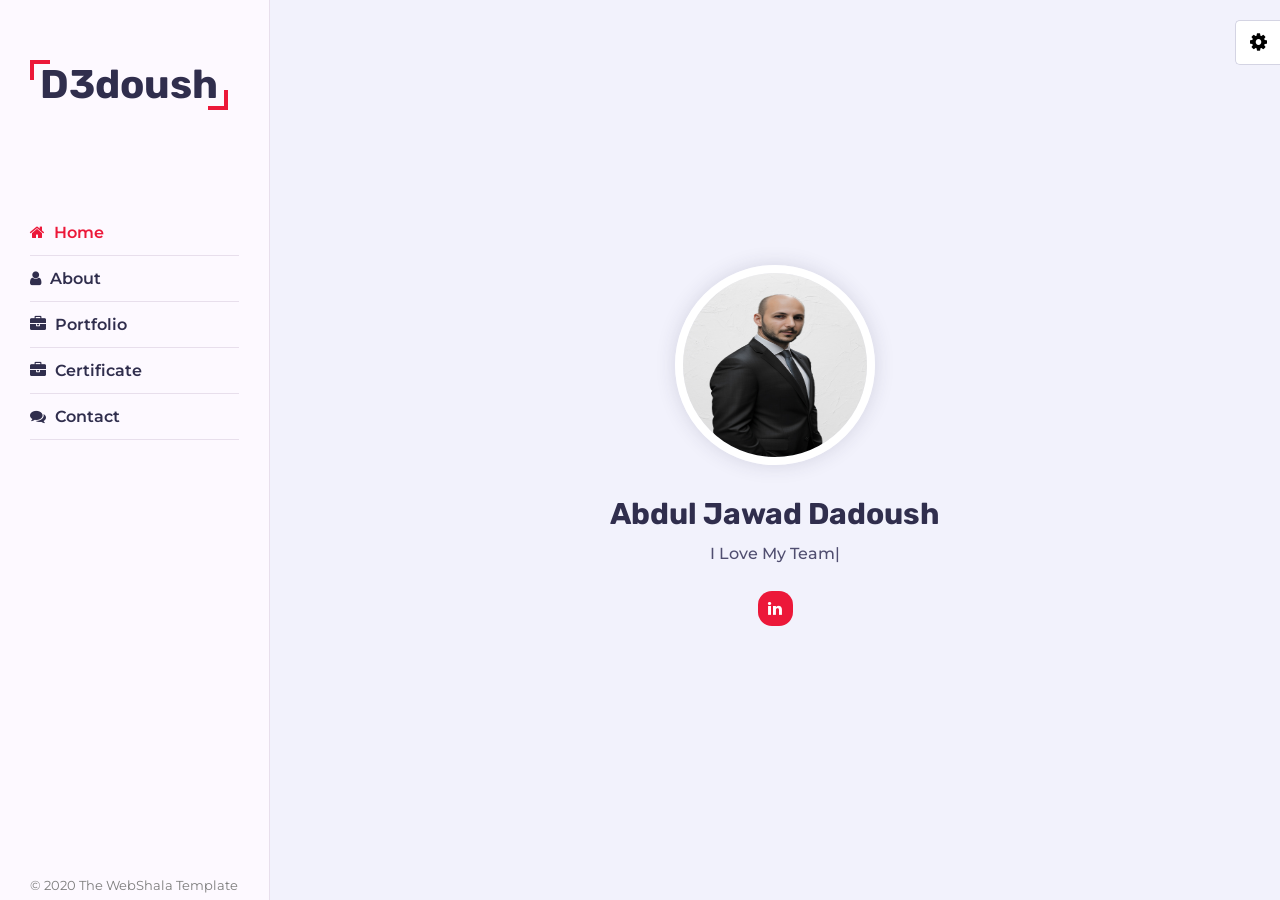
==== commit fc939fd9: "new code for pic" ====
--- a/index.html
+++ b/index.html
@@ -516,6 +516,51 @@
             </div>
           </div>
           <div class="row">
+                         <!-- Portfolio Item -->
+            <div class="portfolio-item padd-15" data-category="POS">
+              <div class="portfolio-item-inner shadow-dark">
+                <div class="portfolio-img">
+                  <img src="images/portfolio/BJS-NEW-LAUNCH.jpeg" alt="POS">
+                </div>
+                <div class="portfolio-info">
+                  <h4>Bourjois new Launch</h4>
+                  <div class="icon">
+                    <i class="fa fa-search"></i>
+                  </div>
+                </div>
+              </div>
+            </div>
+            <!-- Portfolio Item End -->  
+                         <!-- Portfolio Item -->
+            <div class="portfolio-item padd-15" data-category="POS">
+              <div class="portfolio-item-inner shadow-dark">
+                <div class="portfolio-img">
+                  <img src="images/portfolio/MAXFACTOR.jpeg" alt="POS">
+                </div>
+                <div class="portfolio-info">
+                  <h4>Max Factor new Launch</h4>
+                  <div class="icon">
+                    <i class="fa fa-search"></i>
+                  </div>
+                </div>
+              </div>
+            </div>
+            <!-- Portfolio Item End -->  
+             <!-- Portfolio Item -->
+            <div class="portfolio-item padd-15" data-category="POS">
+              <div class="portfolio-item-inner shadow-dark">
+                <div class="portfolio-img">
+                  <img src="images/portfolio/Rimmel-cp.jpeg" alt="POS">
+                </div>
+                <div class="portfolio-info">
+                  <h4>Rimmel new Launch</h4>
+                  <div class="icon">
+                    <i class="fa fa-search"></i>
+                  </div>
+                </div>
+              </div>
+            </div>
+            <!-- Portfolio Item End -->            
              <!-- Portfolio Item -->
             <div class="portfolio-item padd-15" data-category="POS">
               <div class="portfolio-item-inner shadow-dark">
@@ -1042,6 +1087,36 @@
               </div>
             </div>
             <!-- Portfolio Item End -->
+            <!-- Portfolio Item -->
+            <div class="portfolio-item padd-15" data-category="FUN">
+              <div class="portfolio-item-inner shadow-dark">
+                <div class="portfolio-img">
+                  <img src="images/portfolio/DROP-THE-PALL-ALDAWAA.jpeg" alt="FUN">
+                </div>
+                <div class="portfolio-info">
+                  <h4>Al Dawaa Pharmacy Activity</h4>
+                  <div class="icon">
+                    <i class="fa fa-search"></i>
+                  </div>
+                </div>
+              </div>
+            </div>
+            <!-- Portfolio Item End -->
+            <!-- Portfolio Item -->
+            <div class="portfolio-item padd-15" data-category="FUN">
+              <div class="portfolio-item-inner shadow-dark">
+                <div class="portfolio-img">
+                  <img src="images/portfolio/DROP-THE-PALL-CP1.jpeg" alt="FUN">
+                </div>
+                <div class="portfolio-info">
+                  <h4>Center Point Activity</h4>
+                  <div class="icon">
+                    <i class="fa fa-search"></i>
+                  </div>
+                </div>
+              </div>
+            </div>
+            <!-- Portfolio Item End -->            
             <!-- Portfolio Item -->
             <div class="portfolio-item padd-15" data-category="FUN">
               <div class="portfolio-item-inner shadow-dark">
@@ -1398,3 +1473,4 @@
 
 
 
+
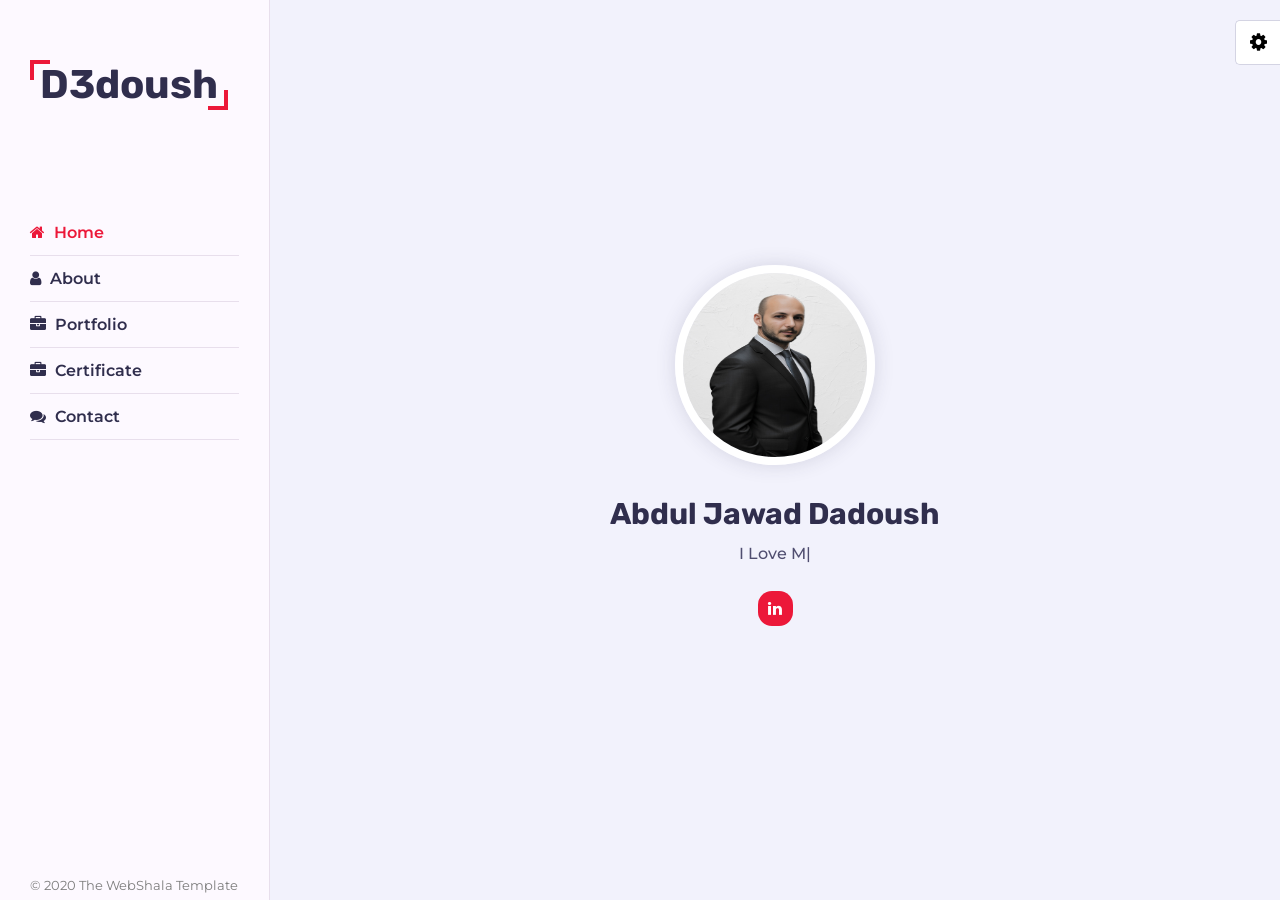
==== commit 25abda4f: "Update index.html" ====
--- a/index.html
+++ b/index.html
@@ -550,7 +550,7 @@
             <div class="portfolio-item padd-15" data-category="POS">
               <div class="portfolio-item-inner shadow-dark">
                 <div class="portfolio-img">
-                  <img src="images/portfolio/Rimmel-cp.jpeg" alt="POS">
+                  <img src="images/portfolio/Rimmel-cp2.jpeg" alt="POS">
                 </div>
                 <div class="portfolio-info">
                   <h4>Rimmel new Launch</h4>
@@ -1474,3 +1474,4 @@
 
 
 
+
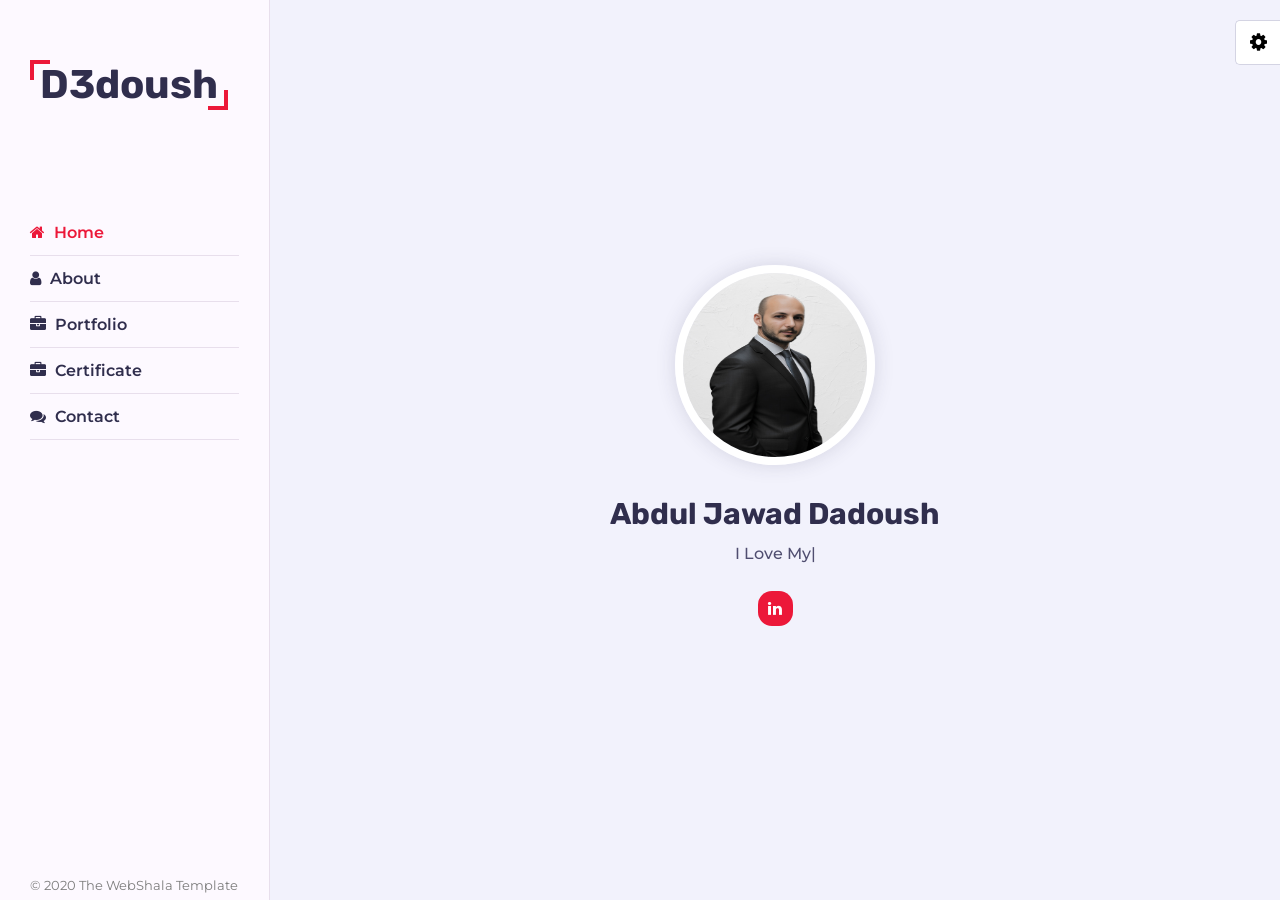
==== commit a479f2ee: "Update index.html" ====
--- a/index.html
+++ b/index.html
@@ -580,7 +580,7 @@
             <div class="portfolio-item padd-15" data-category="POS">
               <div class="portfolio-item-inner shadow-dark">
                 <div class="portfolio-img">
-                  <img src="images/portfolio/Rimmel-cp.jpeg" alt="POS">
+                  <img src="images/portfolio/Rimmel-cp (1).jpeg" alt="POS">
                 </div>
                 <div class="portfolio-info">
                   <h4>Rimmel K&F WINDOW DISPLAY</h4>
@@ -1475,3 +1475,4 @@
 
 
 
+
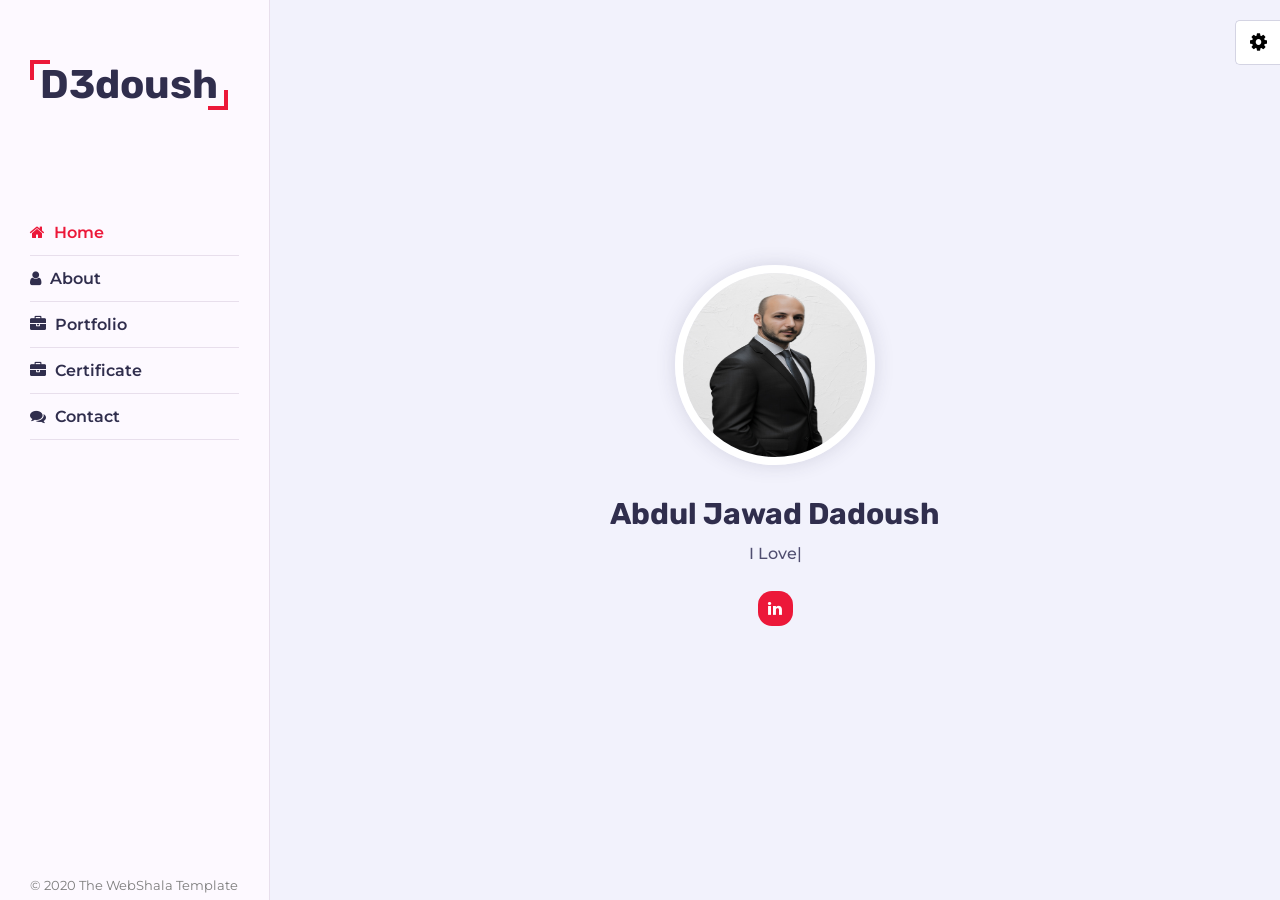
==== commit 4486b84b: "add tracker for 3 pages" ====
--- a/index.html
+++ b/index.html
@@ -1463,8 +1463,29 @@
   <script src="js/script.js"></script>
   <!-- Live Style Js - Demo Only -->
   <script src="js/styleSwitcher.js"></script>
-  <script data-goatcounter="https://d3doush.goatcounter.com/count"
+
+<!-- GoatCounter -->
+<script data-goatcounter="https://d3doush.goatcounter.com/count"
         async src="//gc.zgo.at/count.js"></script>
+
+<!-- Page tracking for SPA -->
+<script>
+  function trackPage(page) {
+    if (window.goatcounter && typeof goatcounter.count === 'function') {
+      goatcounter.count({
+        path: '/' + page.toLowerCase(),
+        title: page
+      });
+    }
+  }
+</script>
+
+<!-- Navigation -->
+<button onclick="trackPage('About')">About</button>
+<button onclick="trackPage('Portfolio')">Portfolio</button>
+<button onclick="trackPage('Certificate')">Certificate</button>
+
+        
   <!-- Cloudflare Web Analytics --><script defer src='https://static.cloudflareinsights.com/beacon.min.js' data-cf-beacon='{"token": "772f64a35126489686a43c63dbc616e3"}'></script><!-- End Cloudflare Web Analytics -->
 </body>
 
@@ -1476,3 +1497,4 @@
 
 
 
+
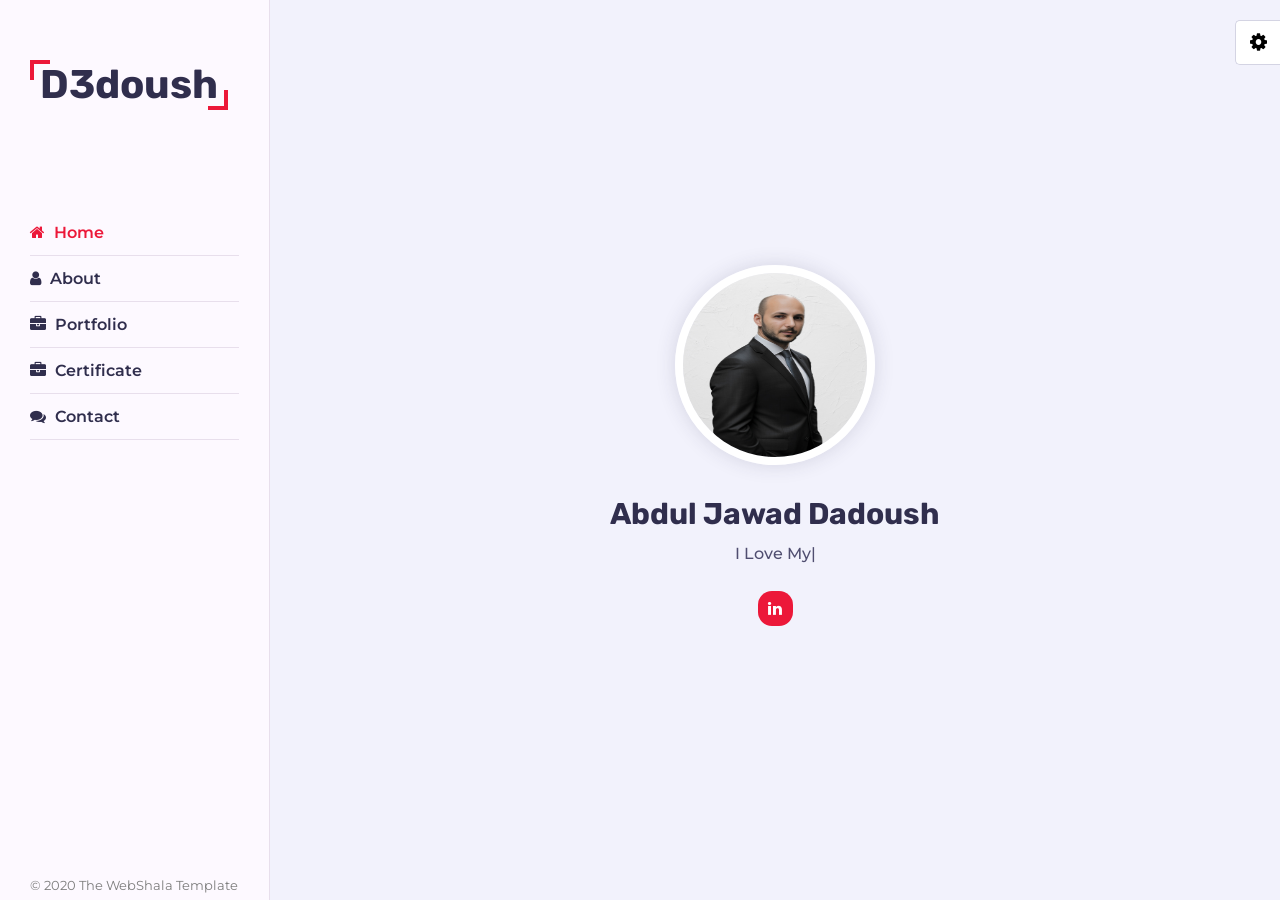
==== commit 5f776228: "code adjust" ====
--- a/index.html
+++ b/index.html
@@ -399,7 +399,7 @@
                           <div class="circle-dot"></div>
                           <h6 class="timeline-date"><i class="fa fa-calendar"></i> 2019 - Now</h6>
                           <h4 class="timeline-title">Visual Merchandiser - Coty Beauty</h4>
-                          <p class="timeline-text"><!-- كتابة عن المنصب//></p>
+                          <p class="timeline-text">Leading Visual Merchandising strategies and execution across multiple retail locations. Managing brand consistency, store openings, animations, and field team coordination.</p>
                         </div>
                         <!-- timeline Item End -->
                         <!-- timeline Item -->
@@ -407,7 +407,7 @@
                           <div class="circle-dot"></div>
                           <h6 class="timeline-date"><i class="fa fa-calendar"></i> 2016 - 2018</h6>
                           <h4 class="timeline-title">Specialist - Sephora Arabia LTD</h4>
-                          <p class="timeline-text"><!-- كتابة عن المنصب//></p>
+                          <p class="timeline-text">Managed store operations, visual merchandising, and customer experience. Ensured brand excellence and visual guidelines compliance across locations.</p>
                         </div>
                         <!-- timeline Item End -->
                         <!-- timeline Item -->
@@ -415,7 +415,7 @@
                           <div class="circle-dot"></div>
                           <h6 class="timeline-date"><i class="fa fa-calendar"></i> 2014 - 2016</h6>
                           <h4 class="timeline-title">Field trainer - L’Oréal perfumes luxe KSA</h4>
-                          <p class="timeline-text"><!-- كتابة عن المنصب--></p>
+                          <p class="timeline-text">Provided training and guidance to field teams on product knowledge, visual merchandising standards, and brand positioning.</p>
                         </div>
                         <!-- timeline Item End -->
                       </div>
@@ -1480,21 +1480,9 @@
   }
 </script>
 
-<!-- Navigation -->
-<button onclick="trackPage('About')">About</button>
-<button onclick="trackPage('Portfolio')">Portfolio</button>
-<button onclick="trackPage('Certificate')">Certificate</button>
-
-        
   <!-- Cloudflare Web Analytics --><script defer src='https://static.cloudflareinsights.com/beacon.min.js' data-cf-beacon='{"token": "772f64a35126489686a43c63dbc616e3"}'></script><!-- End Cloudflare Web Analytics -->
 </body>
 
 </html>
 
 
-
-
-
-
-
-
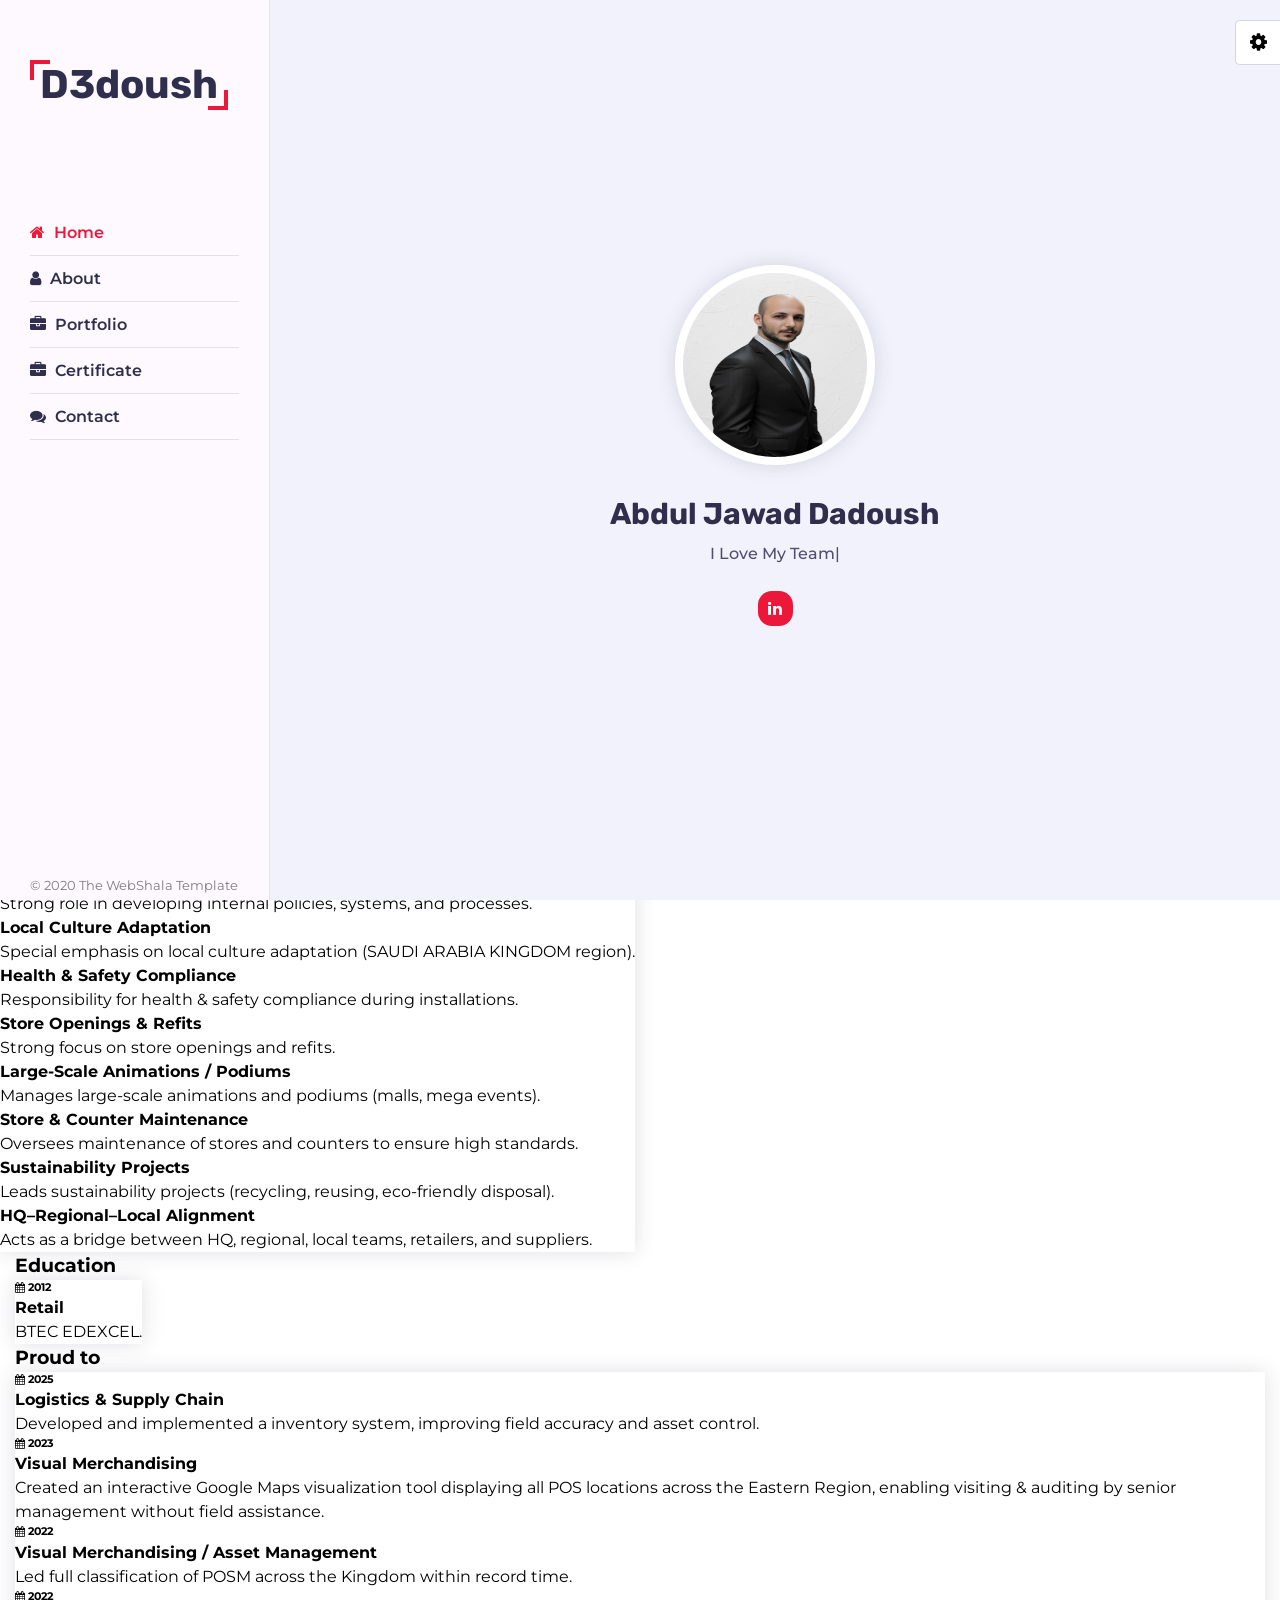
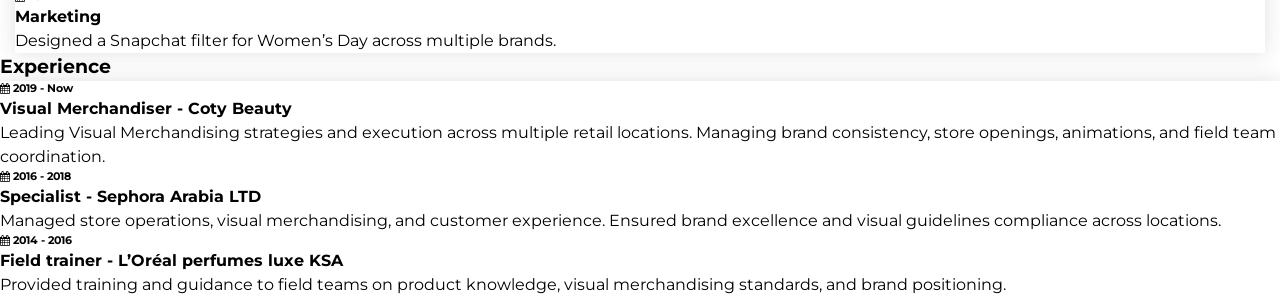
==== commit 67391a14: "Update index" ====
--- a/index.html
+++ b/index.html
@@ -38,15 +38,15 @@
       <div class="aside-inner">
         <!-- Logo -->
         <div class="logo">
-          <a href="#">D3doush</a>
+          <a href="index.html">D3doush</a>
         </div>
         <!-- Nav -->
         <ul class="nav">
-          <li><a href="#home" class="active"><i class="fa fa-home"></i> Home</a></li>
-          <li><a href="#about"><i class="fa fa-user"></i> About</a></li>
-          <li><a href="#portfolio"><i class="fa fa-briefcase"></i> Portfolio</a></li>
-          <li><a href="#Certificate"><i class="fa fa-briefcase"></i> Certificate</a></li>
-          <li><a href="#contact"><i class="fa fa-comments"></i> Contact</a></li>
+          <li><a href="index.html" class="active"><i class="fa fa-home"></i> Home</a></li>
+          <li><a href="about.html"><i class="fa fa-user"></i> About</a></li>
+          <li><a href="portfolio.html"><i class="fa fa-briefcase"></i> Portfolio</a></li>
+          <li><a href="certificate.html"><i class="fa fa-briefcase"></i> Certificate</a></li>
+          <li><a href="contact.html"><i class="fa fa-comments"></i> Contact</a></li>
         </ul>
         <!-- Copyright -->
         <div class="copyright-text">
@@ -73,12 +73,13 @@
       </section>
       <!-- Home Section End -->
 
-      <!-- About Section -->
-      <section class="about section" id="about">
-        <div class="container">
-          <div class="row">
-            <div class="section-title padd-15">
-              <h2>About Me</h2>
+    </div>
+    <!-- Main Content End -->
+  </div>
+  <!-- Main Container End -->
+
+  <!-- Live Style Switcher - Demo Only -->
+  <div class="style-switcher">
             </div>
           </div>
           <div class="row">
@@ -1484,5 +1485,3 @@
 </body>
 
 </html>
-
-
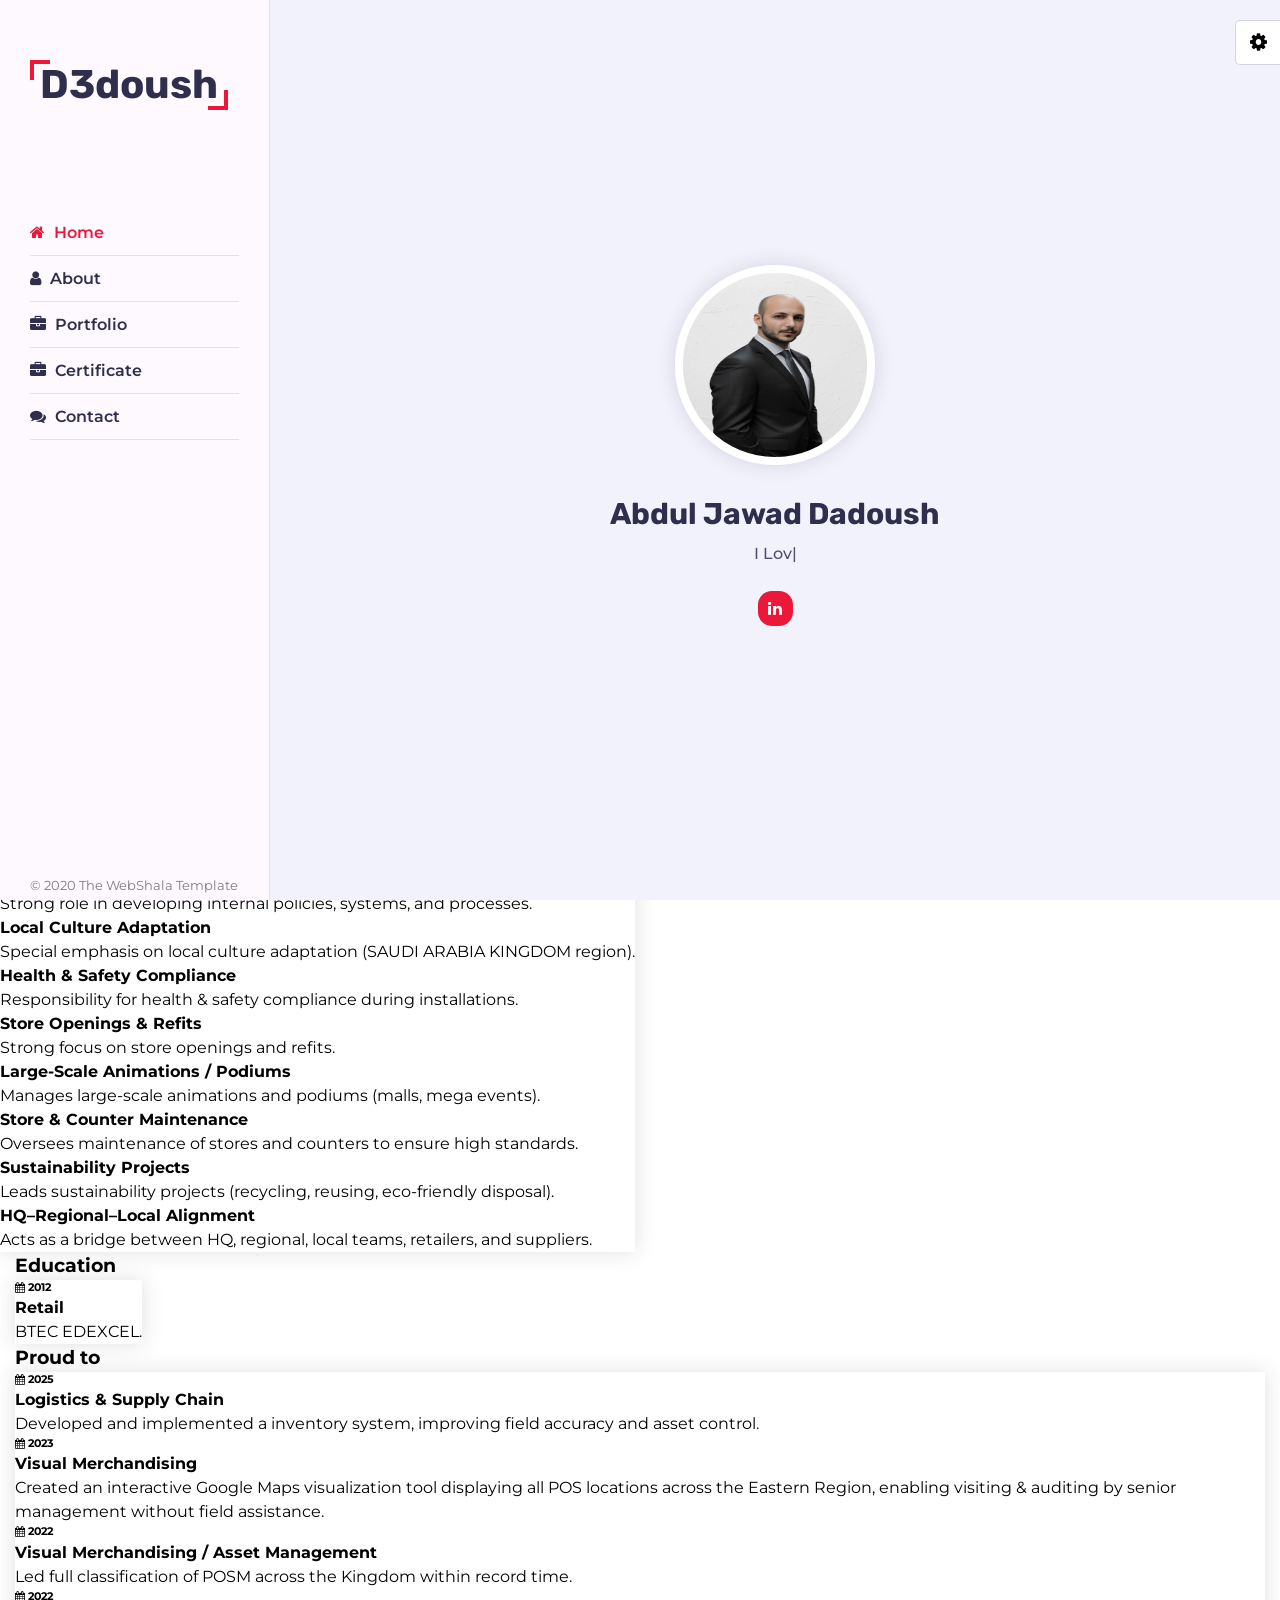
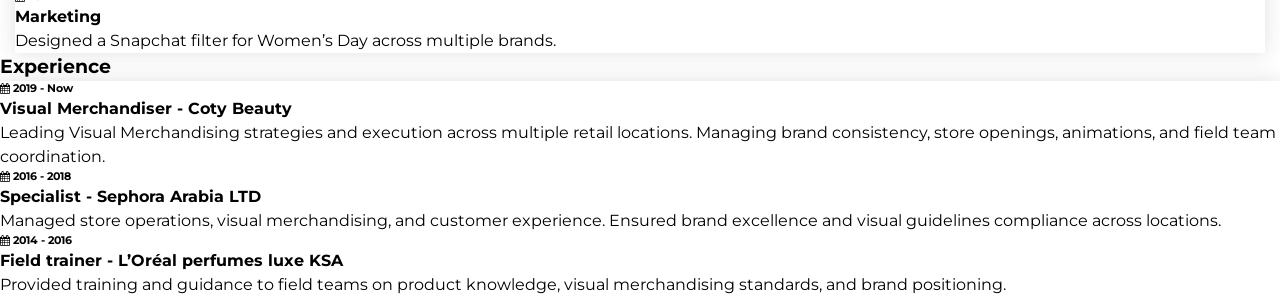
==== commit 9d99aa8d: "Update index.html" ====
--- a/index.html
+++ b/index.html
@@ -1483,5 +1483,14 @@
 
   <!-- Cloudflare Web Analytics --><script defer src='https://static.cloudflareinsights.com/beacon.min.js' data-cf-beacon='{"token": "772f64a35126489686a43c63dbc616e3"}'></script><!-- End Cloudflare Web Analytics -->
 </body>
-
+<!-- Google tag (gtag.js) -->
+<script async src="https://www.googletagmanager.com/gtag/js?id=G-3G0QZHY27T"></script>
+<script>
+  window.dataLayer = window.dataLayer || [];
+  function gtag(){dataLayer.push(arguments);}
+  gtag('js', new Date());
+
+  gtag('config', 'G-3G0QZHY27T');
+</script>
 </html>
+
--- a/css/style.css
+++ b/css/style.css
@@ -880,8 +880,21 @@
     position: relative;
 }
 
+.portfolio .portfolio-item-inner .portfolio-img {
+    position: relative;
+    width: 100%;
+    /* maintain 4:3 aspect ratio (adjust to taste) */
+    padding-top: 75%;
+    overflow: hidden;
+}
+
 .portfolio .portfolio-item-inner .portfolio-img img {
-    width: 100%;
+    position: absolute;
+    top: 0;
+    left: 0;
+    width: 100%;
+    height: 100%;
+    object-fit: cover;
     display: block;
 }
 
@@ -971,14 +984,43 @@
     display: -ms-flexbox;
 }
 
+.lightbox .lightbox-content .media-container {
+    display: flex;
+    align-items: center;
+    justify-content: center;
+    max-height: 80vh;
+    width: 100%;
+    position: relative;
+}
+
+.lightbox .lightbox-content img,
+.lightbox .lightbox-content video {
+    max-width: 100%;
+    max-height: 80vh;
+    display: block;
+    border-radius: 8px;
+    box-shadow: 0 0 30px rgba(0, 0, 0, 0.4);
+}
+
+.lightbox .lightbox-content img.portrait {
+    width: auto;
+    max-height: 80vh;
+    display: block;
+}
+
+.lightbox .lightbox-content img.landscape {
+    width: 100%;
+    height: auto;
+}
+
+.lightbox .lightbox-content video {
+    cursor: default;
+    width: 100%;
+    max-height: 80vh;
+}
+
 .lightbox .lightbox-content img {
-    height: auto;
-    width: auto;
-    max-width: 100%;
-    max-height: 500px;
-    cursor: pointer;
-    display: block;
-    padding: 40px 0 30px;
+    padding: 10px 0 10px;
 }
 
 .lightbox.open .lightbox-content {
@@ -1030,15 +1072,32 @@
 
 .lightbox .lightbox-content .lightbox-close {
     position: absolute;
-    height: 40px;
-    width: 40px;
-    top: 0px;
-    right: 0px;
-    font-size: 32px;
-    text-align: right;
+    height: 45px;
+    width: 45px;
+    top: 15px;
+    right: 15px;
+    font-size: 36px;
+    text-align: center;
     color: #ffffff;
-    line-height: 40px;
+    line-height: 45px;
     cursor: pointer;
+    background-color: rgba(0, 0, 0, 0.5);
+    border: none;
+    border-radius: 50%;
+    transition: all 0.3s ease;
+    z-index: 105;
+    padding: 0;
+}
+
+.lightbox .lightbox-content .lightbox-close:hover {
+    background-color: rgba(0, 0, 0, 0.8);
+    transform: scale(1.1);
+    -webkit-transform: scale(1.1);
+}
+
+.lightbox .lightbox-content .lightbox-close:active {
+    transform: scale(0.95);
+    -webkit-transform: scale(0.95);
 }
 
 .lightbox .lightbox-controls .prev-item,
@@ -1324,4 +1383,4 @@
         -ms-flex: 0 0 100%;
         max-width: 100%;
     }
-}+}
